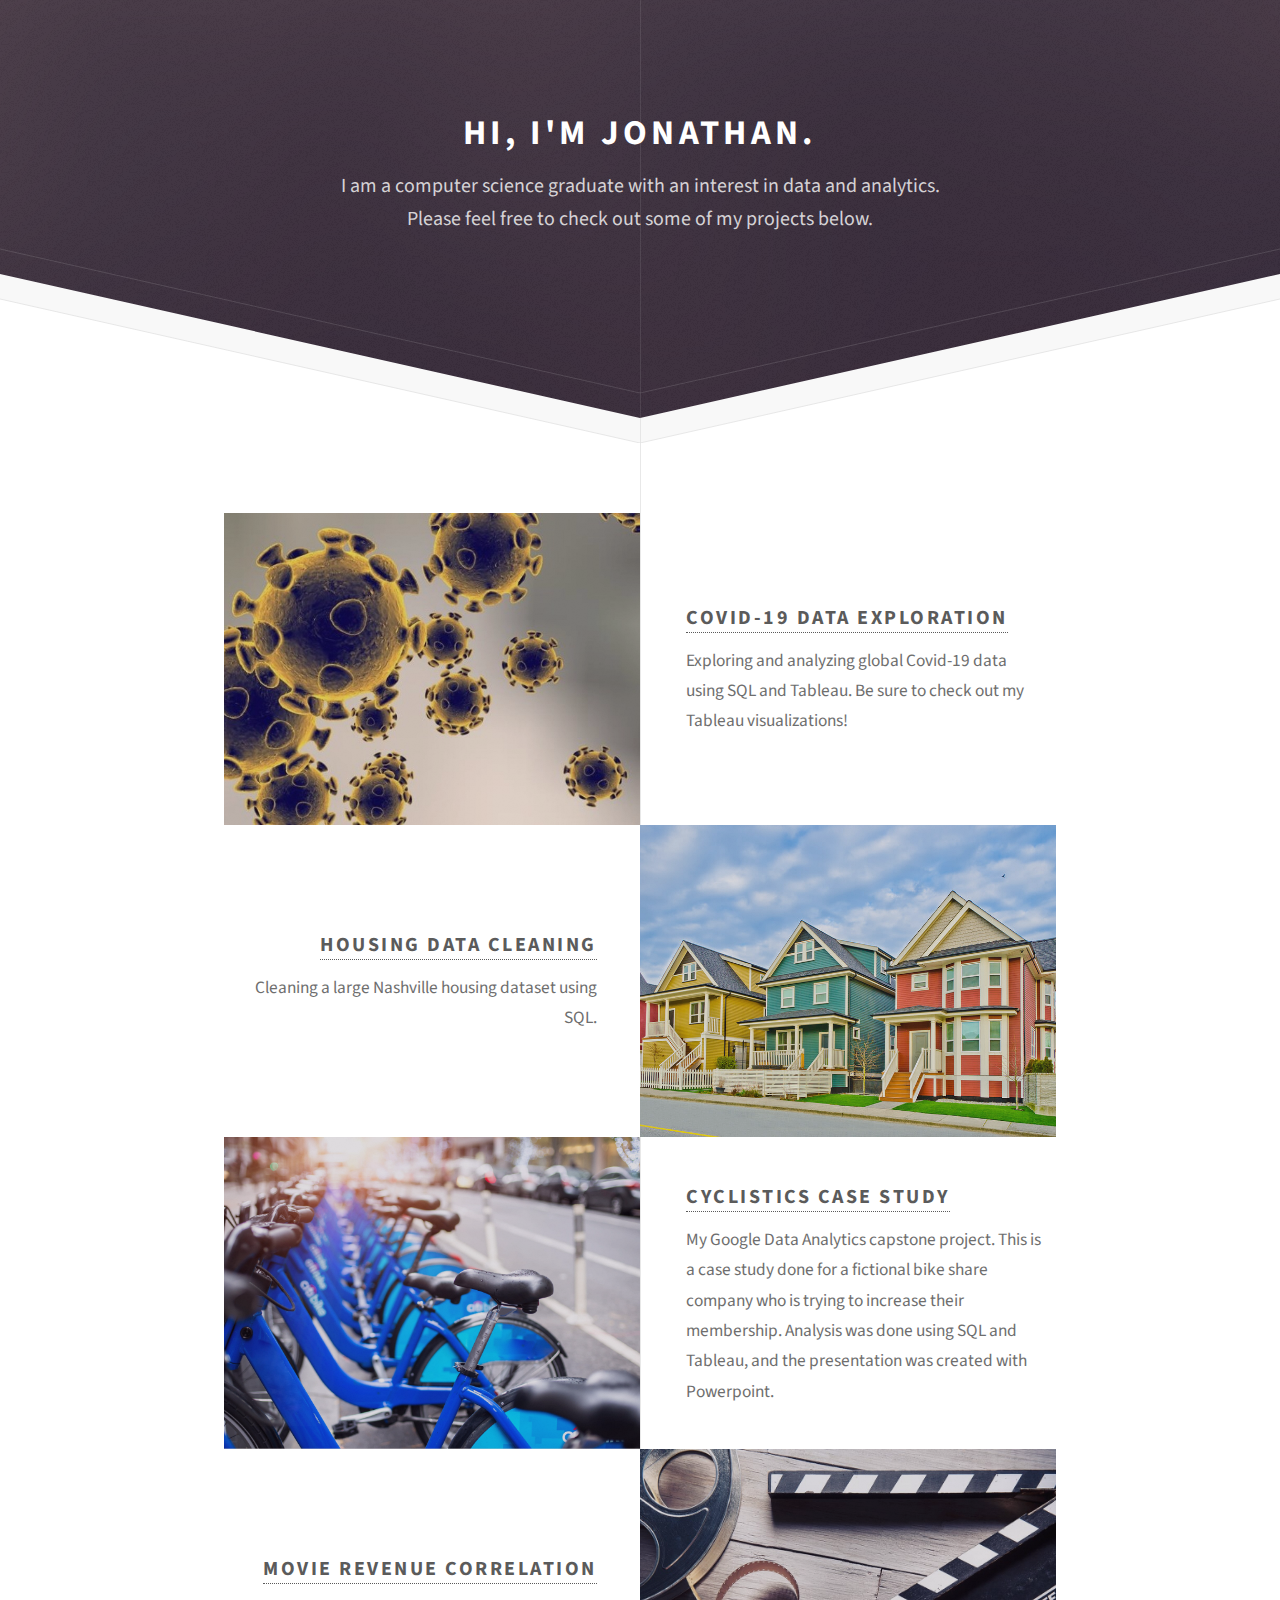
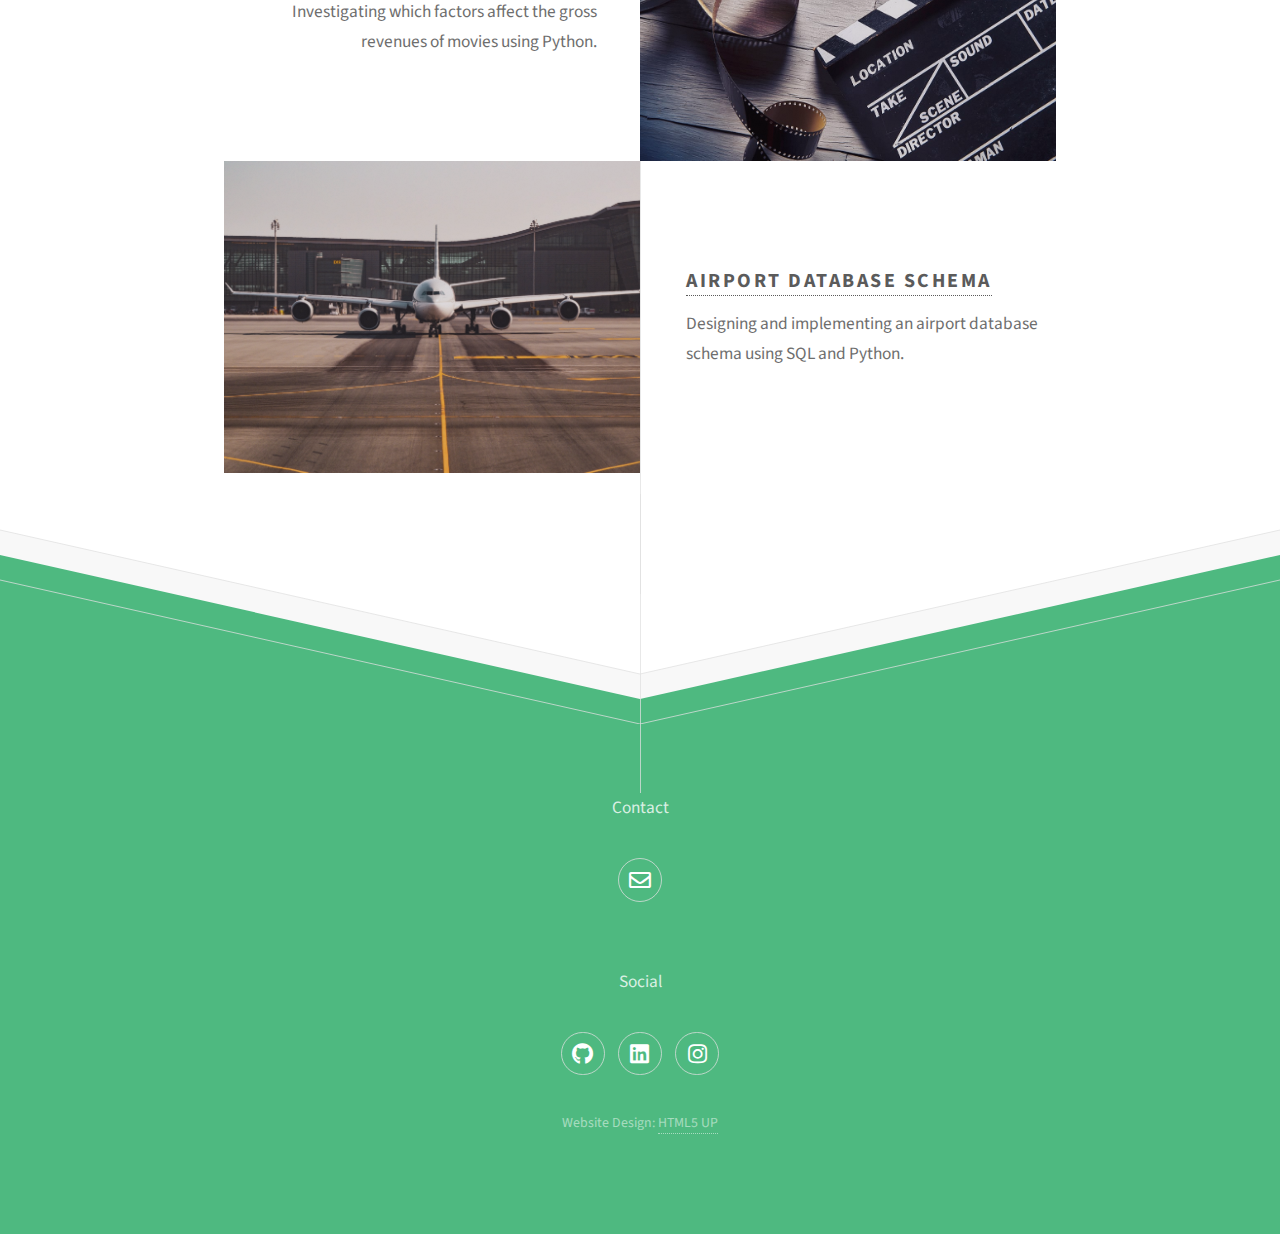
==== index.html @ ed736071 "Add files via upload" ====
<!DOCTYPE HTML>
<!--
	Directive by HTML5 UP
	html5up.net | @ajlkn
	Free for personal and commercial use under the CCA 3.0 license (html5up.net/license)
-->
<html>
	<head>
		<title>Jonathan Kalmar</title>
		<meta charset="utf-8" />
		<meta name="viewport" content="width=device-width, initial-scale=1, user-scalable=no" />
		<link rel="stylesheet" href="assets/css/main.css" />
	</head>
	<body class="is-preload">

		<!-- Header -->
			<div id="header">
				<h1>Hi, I'm Jonathan.</h1>
				<p>I am a computer science graduate with an interest in data and analytics.
				<br>Please feel free to check out some of my projects below.</p>

			</div>

		<!-- Main -->
			<div id="main">
				<!--
					<header class="major container medium">
					<h2>Feel free to check out 
						some of my projects.</h2>
					<p>Tellus erat mauris ipsum fermentum<br />
					etiam vivamus nunc nibh morbi.</p>
				-->
				</header>

				<div class="box alt container">
					<section class="feature left">
						<a href="https://github.com/EJKalmar/Data-Analysis/tree/main/OWID%20Covid%20Data%20Exploration" class="image fit" target="_blank"><img src="images/covid1.jpg" alt="covid-19"/></a>
						<div class="content">
							<h3><a href="https://github.com/EJKalmar/Data-Analysis/tree/main/OWID%20Covid%20Data%20Exploration" target="_blank">Covid-19 data exploration</a></h3>
							<p>Exploring and analyzing global Covid-19 data using SQL and Tableau. Be sure to check out my Tableau visualizations!</p>
						</div>
					</section>
					<section class="feature right">
						<a href="https://github.com/EJKalmar/Data-Analysis/blob/main/Nashville%20Housing%20Data%20Cleaning/DataCleaningQueries.sql" class="image fit" target="_blank"><img src="images/housing.jpg" alt="" /></a>
						<div class="content">
							<h3><a href="https://github.com/EJKalmar/Data-Analysis/blob/main/Nashville%20Housing%20Data%20Cleaning/DataCleaningQueries.sql" target="_blank">Housing Data Cleaning</a></h3>
							<p>Cleaning a large Nashville housing dataset using SQL.</p>
						</div>
					</section>
					<section class="feature left">
						<a href="https://github.com/EJKalmar/Data-Analysis/blob/main/Cyclistics%20Case%20Study/Presentation.pdf" class="image fit" target="_blank"><img src="images/bikeshare.jpg" alt="" /></a>
						<div class="content">
							<h3><a href="https://github.com/EJKalmar/Data-Analysis/blob/main/Cyclistics%20Case%20Study/Presentation.pdf" target="_blank">Cyclistics Case Study</a></h3>
							<p>My Google Data Analytics capstone project. This is a case study done for a fictional bike share company who is trying to increase their membership. Analysis was done using SQL and Tableau, and the presentation was created with Powerpoint.</p>
						</div>
					</section>
					<section class="feature right">
						<a href="https://github.com/EJKalmar/Data-Analysis/blob/main/Movie%20Revenue%20Correlation/MovieCorrelation.ipynb" class="image fit" target="_blank"><img src="images/movieindustry.jpg" alt="" /></a>
						<div class="content">
							<h3><a href="https://github.com/EJKalmar/Data-Analysis/blob/main/Movie%20Revenue%20Correlation/MovieCorrelation.ipynb" target="_blank">Movie Revenue Correlation</a></h3>
							<p>Investigating which factors affect the gross revenues of movies using Python.</p>
						</div>
					</section>
					<section class="feature left">
						<a href="https://github.com/EJKalmar/Data-Analysis/blob/main/Airport%20Database%20Schema/create_schema.sql" class="image fit" target="_blank"><img src="images/airport.jpg" alt="" /></a>
						<div class="content">
							<h3><a href="https://github.com/EJKalmar/Data-Analysis/blob/main/Airport%20Database%20Schema/create_schema.sql" target="_blank">Airport Database Schema</a></h3>
							<p>Designing and implementing an airport database schema using SQL and Python.</p>
						</div>
					</section>
				</div>

				<!--
				<div class="box container">
					<header>
						<h2>A lot of generic stuff</h2>
					</header>
					<section>
						<header>
							<h3>Paragraph</h3>
							<p>This is the subtitle for this particular heading</p>
						</header>
						<p>Phasellus nisl nisl, varius id <sup>porttitor sed pellentesque</sup> ac orci. Pellentesque
						habitant <strong>strong</strong> tristique <b>bold</b> et netus <i>italic</i> malesuada <em>emphasized</em> ac turpis egestas. Morbi
						leo suscipit ut. Praesent <sub>id turpis vitae</sub> turpis pretium ultricies. Vestibulum sit
						amet risus elit.</p>
					</section>
					<section>
						<header>
							<h3>Blockquote</h3>
						</header>
						<blockquote>Fringilla nisl. Donec accumsan interdum nisi, quis tincidunt felis sagittis eget.
						tempus euismod. Vestibulum ante ipsum primis in faucibus.</blockquote>
					</section>
					<section>
						<header>
							<h3>Divider</h3>
						</header>
						<p>Donec consectetur vestibulum dolor et pulvinar. Etiam vel felis enim, at viverra
						ligula. Ut porttitor sagittis lorem, quis eleifend nisi ornare vel. Praesent nec orci
						facilisis leo magna. Cras sit amet urna eros, id egestas urna. Quisque aliquam
						tempus euismod. Vestibulum ante ipsum primis in faucibus orci luctus et ultrices
						posuere cubilia.</p>
						<hr />
						<p>Donec consectetur vestibulum dolor et pulvinar. Etiam vel felis enim, at viverra
						ligula. Ut porttitor sagittis lorem, quis eleifend nisi ornare vel. Praesent nec orci
						facilisis leo magna. Cras sit amet urna eros, id egestas urna. Quisque aliquam
						tempus euismod. Vestibulum ante ipsum primis in faucibus orci luctus et ultrices
						posuere cubilia.</p>
					</section>
					<section>
						<header>
							<h3>Unordered List</h3>
						</header>
						<ul class="default">
							<li>Donec consectetur vestibulum dolor et pulvinar. Etiam vel felis enim, at viverra ligula. Ut porttitor sagittis lorem, quis eleifend nisi ornare vel.</li>
							<li>Donec consectetur vestibulum dolor et pulvinar. Etiam vel felis enim, at viverra ligula. Ut porttitor sagittis lorem, quis eleifend nisi ornare vel.</li>
							<li>Donec consectetur vestibulum dolor et pulvinar. Etiam vel felis enim, at viverra ligula. Ut porttitor sagittis lorem, quis eleifend nisi ornare vel.</li>
							<li>Donec consectetur vestibulum dolor et pulvinar. Etiam vel felis enim, at viverra ligula. Ut porttitor sagittis lorem, quis eleifend nisi ornare vel.</li>
						</ul>
					</section>
					<section>
						<header>
							<h3>Ordered List</h3>
						</header>
						<ol class="default">
							<li>Donec consectetur vestibulum dolor et pulvinar. Etiam vel felis enim, at viverra ligula. Ut porttitor sagittis lorem, quis eleifend nisi ornare vel.</li>
							<li>Donec consectetur vestibulum dolor et pulvinar. Etiam vel felis enim, at viverra ligula. Ut porttitor sagittis lorem, quis eleifend nisi ornare vel.</li>
							<li>Donec consectetur vestibulum dolor et pulvinar. Etiam vel felis enim, at viverra ligula. Ut porttitor sagittis lorem, quis eleifend nisi ornare vel.</li>
							<li>Donec consectetur vestibulum dolor et pulvinar. Etiam vel felis enim, at viverra ligula. Ut porttitor sagittis lorem, quis eleifend nisi ornare vel.</li>
						</ol>
					</section>
					<section>
						<header>
							<h3>Table</h3>
						</header>
						<div class="table-wrapper">
							<table class="default">
								<thead>
									<tr>
										<th>ID</th>
										<th>Name</th>
										<th>Description</th>
										<th>Price</th>
									</tr>
								</thead>
								<tbody>
									<tr>
										<td>45815</td>
										<td>Something</td>
										<td>Ut porttitor sagittis lorem, quis eleifend nisi ornare vel.</td>
										<td>29.99</td>
									</tr>
									<tr>
										<td>24524</td>
										<td>Nothing</td>
										<td>Ut porttitor sagittis lorem, quis eleifend nisi ornare vel.</td>
										<td>19.99</td>
									</tr>
									<tr>
										<td>45815</td>
										<td>Something</td>
										<td>Ut porttitor sagittis lorem, quis eleifend nisi ornare vel.</td>
										<td>29.99</td>
									</tr>
									<tr>
										<td>24524</td>
										<td>Nothing</td>
										<td>Ut porttitor sagittis lorem, quis eleifend nisi ornare vel.</td>
										<td>19.99</td>
									</tr>
								</tbody>
								<tfoot>
									<tr>
										<td colspan="3"></td>
										<td>100.00</td>
									</tr>
								</tfoot>
							</table>
						</div>
					</section>
					<section>
						<header>
							<h3>Form</h3>
						</header>
						<form method="post" action="#">
							<div class="row">
								<div class="col-6 col-12-mobilep">
									<label for="name">Name</label>
									<input class="text" type="text" name="name" id="name" value="" placeholder="John Doe" />
								</div>
								<div class="col-6 col-12-mobilep">
									<label for="email">Email</label>
									<input class="text" type="text" name="email" id="email" value="" placeholder="johndoe@domain.tld" />
								</div>
								<div class="col-12">
									<label for="subject">Subject</label>
									<input class="text" type="text" name="subject" id="subject" value="" placeholder="Enter your subject" />
								</div>
								<div class="col-12">
									<label for="subject">Message</label>
									<textarea name="message" id="message" placeholder="Enter your message" rows="6"></textarea>
								</div>
								<div class="col-12">
									<ul class="actions special">
										<li><input type="submit" value="Send" /></li>
										<li><input type="reset" value="Reset" class="alt" /></li>
									</ul>
								</div>
							</div>
						</form>
					</section>
				</div>
				-->
			</div>
		
		<!-- Footer -->
			<div id="footer">
				<!--
				<div class="container medium">

					<header class="major last">
						<h2>Questions or comments?</h2>
					</header>

					<p>Vitae natoque dictum etiam semper magnis enim feugiat amet curabitur tempor
					orci penatibus. Tellus erat mauris ipsum fermentum etiam vivamus.</p>

					<form method="post" action="#">
						<div class="row">
							<div class="col-6 col-12-mobilep">
								<input type="text" name="name" placeholder="Name" />
							</div>
							<div class="col-6 col-12-mobilep">
								<input type="email" name="email" placeholder="Email" />
							</div>
							<div class="col-12">
								<textarea name="message" placeholder="Message" rows="6"></textarea>
							</div>
							<div class="col-12">
								<ul class="actions special">
									<li><input type="submit" value="Send Message" /></li>
								</ul>
							</div>
						</div>
					</form>
					-->
					<p>Contact</p>
					<ul class="icons">
						<li><a href="mailto:jkalmar12@gmail.com?" class="icon fa fa-envelope" target="_blank"><span class="label">Github</span></a></li>

					</ul>
					<p><br />Social</p>
					<ul class="icons">
						<li><a href="https://github.com/EJKalmar" class="icon brands fa-github" target="_blank"><span class="label">Github</span></a></li>
						<li><a href="https://www.linkedin.com/in/jkalmar/" class="icon brands fa-linkedin" target="_blank"><span class="label">Linkedin</span></a></li>
						<li><a href="https://www.instagram.com/jkalmar12/" class="icon brands fa-instagram" target="_blank"><span class="label">Instagram</span></a></li>

					</ul>

					<ul class="copyright">
						<li>Website Design: <a href="http://html5up.net">HTML5 UP</a></li>
					</ul>

				</div>
			</div>


		<!-- Scripts -->
			<script src="assets/js/jquery.min.js"></script>
			<script src="assets/js/browser.min.js"></script>
			<script src="assets/js/breakpoints.min.js"></script>
			<script src="assets/js/util.js"></script>
			<script src="assets/js/main.js"></script>

	</body>
</html>
---- assets/css/main.css ----
@import url("fontawesome-all.min.css");
@import url("https://fonts.googleapis.com/css?family=Source+Sans+Pro:300,300italic,400,400italic,600,600italic,700,700italic");

/*
	Directive by HTML5 UP
	html5up.net | @ajlkn
	Free for personal and commercial use under the CCA 3.0 license (html5up.net/license)
*/

html, body, div, span, applet, object,
iframe, h1, h2, h3, h4, h5, h6, p, blockquote,
pre, a, abbr, acronym, address, big, cite,
code, del, dfn, em, img, ins, kbd, q, s, samp,
small, strike, strong, sub, sup, tt, var, b,
u, i, center, dl, dt, dd, ol, ul, li, fieldset,
form, label, legend, table, caption, tbody,
tfoot, thead, tr, th, td, article, aside,
canvas, details, embed, figure, figcaption,
footer, header, hgroup, menu, nav, output, ruby,
section, summary, time, mark, audio, video {
	margin: 0;
	padding: 0;
	border: 0;
	font-size: 100%;
	font: inherit;
	vertical-align: baseline;}

article, aside, details, figcaption, figure,
footer, header, hgroup, menu, nav, section {
	display: block;}

body {
	line-height: 1;
}

ol, ul {
	list-style: none;
}

blockquote, q {
	quotes: none;
}

	blockquote:before, blockquote:after, q:before, q:after {
		content: '';
		content: none;
	}

table {
	border-collapse: collapse;
	border-spacing: 0;
}

body {
	-webkit-text-size-adjust: none;
}

mark {
	background-color: transparent;
	color: inherit;
}

input::-moz-focus-inner {
	border: 0;
	padding: 0;
}

input, select, textarea {
	-moz-appearance: none;
	-webkit-appearance: none;
	-ms-appearance: none;
	appearance: none;
}

/* Basic */

	html {
		box-sizing: border-box;
	}

	*, *:before, *:after {
		box-sizing: inherit;
	}

	html, body {
		height: 100%;
	}

	body {
		background: #ffffff;
	}

		body.is-preload *, body.is-preload *:before, body.is-preload *:after {
			-moz-animation: none !important;
			-webkit-animation: none !important;
			-ms-animation: none !important;
			animation: none !important;
			-moz-transition: none !important;
			-webkit-transition: none !important;
			-ms-transition: none !important;
			transition: none !important;
		}

	body, input, select, textarea {
		color: #6e6e6e;
		font-family: 'Source Sans Pro', sans-serif;
		font-size: 16pt;
		font-weight: 400;
		line-height: 1.75em;
	}

	a {
		-moz-transition: color 0.2s ease-in-out, border-bottom-color 0.2s ease-in-out;
		-webkit-transition: color 0.2s ease-in-out, border-bottom-color 0.2s ease-in-out;
		-ms-transition: color 0.2s ease-in-out, border-bottom-color 0.2s ease-in-out;
		transition: color 0.2s ease-in-out, border-bottom-color 0.2s ease-in-out;
		border-bottom: dotted 1px;
		color: #4eb980;
		text-decoration: none;
	}

		a:hover {
			border-bottom-color: transparent;
		}

	strong, b {
		font-weight: 600;
		color: #5b5b5b;
	}

	em, i {
		font-style: italic;
	}

	p, ul, ol, dl, table, blockquote, form {
		margin: 0 0 2em 0;
	}

	h1, h2, h3, h4, h5, h6 {
		color: #5b5b5b;
		font-weight: 700;
		letter-spacing: 0.125em;
		line-height: 1.75em;
		margin-bottom: 1em;
		text-transform: uppercase;
		text-align: center;
	}

		h1 a, h2 a, h3 a, h4 a, h5 a, h6 a {
			color: inherit;
			text-decoration: none;
		}

	h2 {
		font-size: 1.75em;
	}

	h3 {
		font-size: 1.5em;
	}

	sub {
		font-size: 0.8em;
		position: relative;
		top: 0.5em;
	}

	sup {
		font-size: 0.8em;
		position: relative;
		top: -0.5em;
	}

	hr {
		border: 0;
		border-top: solid 1px rgba(224, 224, 224, 0.75);
		margin-bottom: 1.5em;
	}

	blockquote {
		border-left: solid 0.5em rgba(224, 224, 224, 0.75);
		font-style: italic;
		padding: 1em 0 1em 2em;
	}

/* Container */

	.container {
		margin: 0 auto;
		max-width: 100%;
		width: 51em;
	}

		.container.medium {
			width: 38.25em;
		}

		@media screen and (max-width: 1280px) {

			.container {
				width: 48em;
			}

				.container.medium {
					width: 36em;
				}

		}

		@media screen and (max-width: 980px) {

			.container {
				width: 95%;
			}

				.container.medium {
					width: 71.25%;
				}

		}

		@media screen and (max-width: 840px) {

			.container {
				width: 95% !important;
			}

		}

		@media screen and (max-width: 736px) {

			.container {
				width: 90% !important;
			}

		}

		@media screen and (max-width: 480px) {

			.container {
				width: 100% !important;
			}

		}

/* Row */

	.row {
		display: flex;
		flex-wrap: wrap;
		box-sizing: border-box;
		align-items: stretch;
	}

		.row > * {
			box-sizing: border-box;
		}

		.row.gtr-uniform > * > :last-child {
			margin-bottom: 0;
		}

		.row.aln-left {
			justify-content: flex-start;
		}

		.row.aln-center {
			justify-content: center;
		}

		.row.aln-right {
			justify-content: flex-end;
		}

		.row.aln-top {
			align-items: flex-start;
		}

		.row.aln-middle {
			align-items: center;
		}

		.row.aln-bottom {
			align-items: flex-end;
		}

		.row > .imp {
			order: -1;
		}

		.row > .col-1 {
			width: 8.33333%;
		}

		.row > .off-1 {
			margin-left: 8.33333%;
		}

		.row > .col-2 {
			width: 16.66667%;
		}

		.row > .off-2 {
			margin-left: 16.66667%;
		}

		.row > .col-3 {
			width: 25%;
		}

		.row > .off-3 {
			margin-left: 25%;
		}

		.row > .col-4 {
			width: 33.33333%;
		}

		.row > .off-4 {
			margin-left: 33.33333%;
		}

		.row > .col-5 {
			width: 41.66667%;
		}

		.row > .off-5 {
			margin-left: 41.66667%;
		}

		.row > .col-6 {
			width: 50%;
		}

		.row > .off-6 {
			margin-left: 50%;
		}

		.row > .col-7 {
			width: 58.33333%;
		}

		.row > .off-7 {
			margin-left: 58.33333%;
		}

		.row > .col-8 {
			width: 66.66667%;
		}

		.row > .off-8 {
			margin-left: 66.66667%;
		}

		.row > .col-9 {
			width: 75%;
		}

		.row > .off-9 {
			margin-left: 75%;
		}

		.row > .col-10 {
			width: 83.33333%;
		}

		.row > .off-10 {
			margin-left: 83.33333%;
		}

		.row > .col-11 {
			width: 91.66667%;
		}

		.row > .off-11 {
			margin-left: 91.66667%;
		}

		.row > .col-12 {
			width: 100%;
		}

		.row > .off-12 {
			margin-left: 100%;
		}

		.row.gtr-0 {
			margin-top: 0px;
			margin-left: 0px;
		}

			.row.gtr-0 > * {
				padding: 0px 0 0 0px;
			}

			.row.gtr-0.gtr-uniform {
				margin-top: 0px;
			}

				.row.gtr-0.gtr-uniform > * {
					padding-top: 0px;
				}

		.row.gtr-25 {
			margin-top: -7.5px;
			margin-left: -7.5px;
		}

			.row.gtr-25 > * {
				padding: 7.5px 0 0 7.5px;
			}

			.row.gtr-25.gtr-uniform {
				margin-top: -7.5px;
			}

				.row.gtr-25.gtr-uniform > * {
					padding-top: 7.5px;
				}

		.row.gtr-50 {
			margin-top: -15px;
			margin-left: -15px;
		}

			.row.gtr-50 > * {
				padding: 15px 0 0 15px;
			}

			.row.gtr-50.gtr-uniform {
				margin-top: -15px;
			}

				.row.gtr-50.gtr-uniform > * {
					padding-top: 15px;
				}

		.row {
			margin-top: -30px;
			margin-left: -30px;
		}

			.row > * {
				padding: 30px 0 0 30px;
			}

			.row.gtr-uniform {
				margin-top: -30px;
			}

				.row.gtr-uniform > * {
					padding-top: 30px;
				}

		.row.gtr-150 {
			margin-top: -45px;
			margin-left: -45px;
		}

			.row.gtr-150 > * {
				padding: 45px 0 0 45px;
			}

			.row.gtr-150.gtr-uniform {
				margin-top: -45px;
			}

				.row.gtr-150.gtr-uniform > * {
					padding-top: 45px;
				}

		.row.gtr-200 {
			margin-top: -60px;
			margin-left: -60px;
		}

			.row.gtr-200 > * {
				padding: 60px 0 0 60px;
			}

			.row.gtr-200.gtr-uniform {
				margin-top: -60px;
			}

				.row.gtr-200.gtr-uniform > * {
					padding-top: 60px;
				}

		@media screen and (max-width: 1680px) {

			.row {
				display: flex;
				flex-wrap: wrap;
				box-sizing: border-box;
				align-items: stretch;
			}

				.row > * {
					box-sizing: border-box;
				}

				.row.gtr-uniform > * > :last-child {
					margin-bottom: 0;
				}

				.row.aln-left {
					justify-content: flex-start;
				}

				.row.aln-center {
					justify-content: center;
				}

				.row.aln-right {
					justify-content: flex-end;
				}

				.row.aln-top {
					align-items: flex-start;
				}

				.row.aln-middle {
					align-items: center;
				}

				.row.aln-bottom {
					align-items: flex-end;
				}

				.row > .imp-wide {
					order: -1;
				}

				.row > .col-1-wide {
					width: 8.33333%;
				}

				.row > .off-1-wide {
					margin-left: 8.33333%;
				}

				.row > .col-2-wide {
					width: 16.66667%;
				}

				.row > .off-2-wide {
					margin-left: 16.66667%;
				}

				.row > .col-3-wide {
					width: 25%;
				}

				.row > .off-3-wide {
					margin-left: 25%;
				}

				.row > .col-4-wide {
					width: 33.33333%;
				}

				.row > .off-4-wide {
					margin-left: 33.33333%;
				}

				.row > .col-5-wide {
					width: 41.66667%;
				}

				.row > .off-5-wide {
					margin-left: 41.66667%;
				}

				.row > .col-6-wide {
					width: 50%;
				}

				.row > .off-6-wide {
					margin-left: 50%;
				}

				.row > .col-7-wide {
					width: 58.33333%;
				}

				.row > .off-7-wide {
					margin-left: 58.33333%;
				}

				.row > .col-8-wide {
					width: 66.66667%;
				}

				.row > .off-8-wide {
					margin-left: 66.66667%;
				}

				.row > .col-9-wide {
					width: 75%;
				}

				.row > .off-9-wide {
					margin-left: 75%;
				}

				.row > .col-10-wide {
					width: 83.33333%;
				}

				.row > .off-10-wide {
					margin-left: 83.33333%;
				}

				.row > .col-11-wide {
					width: 91.66667%;
				}

				.row > .off-11-wide {
					margin-left: 91.66667%;
				}

				.row > .col-12-wide {
					width: 100%;
				}

				.row > .off-12-wide {
					margin-left: 100%;
				}

				.row.gtr-0 {
					margin-top: 0px;
					margin-left: 0px;
				}

					.row.gtr-0 > * {
						padding: 0px 0 0 0px;
					}

					.row.gtr-0.gtr-uniform {
						margin-top: 0px;
					}

						.row.gtr-0.gtr-uniform > * {
							padding-top: 0px;
						}

				.row.gtr-25 {
					margin-top: -7.5px;
					margin-left: -7.5px;
				}

					.row.gtr-25 > * {
						padding: 7.5px 0 0 7.5px;
					}

					.row.gtr-25.gtr-uniform {
						margin-top: -7.5px;
					}

						.row.gtr-25.gtr-uniform > * {
							padding-top: 7.5px;
						}

				.row.gtr-50 {
					margin-top: -15px;
					margin-left: -15px;
				}

					.row.gtr-50 > * {
						padding: 15px 0 0 15px;
					}

					.row.gtr-50.gtr-uniform {
						margin-top: -15px;
					}

						.row.gtr-50.gtr-uniform > * {
							padding-top: 15px;
						}

				.row {
					margin-top: -30px;
					margin-left: -30px;
				}

					.row > * {
						padding: 30px 0 0 30px;
					}

					.row.gtr-uniform {
						margin-top: -30px;
					}

						.row.gtr-uniform > * {
							padding-top: 30px;
						}

				.row.gtr-150 {
					margin-top: -45px;
					margin-left: -45px;
				}

					.row.gtr-150 > * {
						padding: 45px 0 0 45px;
					}

					.row.gtr-150.gtr-uniform {
						margin-top: -45px;
					}

						.row.gtr-150.gtr-uniform > * {
							padding-top: 45px;
						}

				.row.gtr-200 {
					margin-top: -60px;
					margin-left: -60px;
				}

					.row.gtr-200 > * {
						padding: 60px 0 0 60px;
					}

					.row.gtr-200.gtr-uniform {
						margin-top: -60px;
					}

						.row.gtr-200.gtr-uniform > * {
							padding-top: 60px;
						}

		}

		@media screen and (max-width: 1280px) {

			.row {
				display: flex;
				flex-wrap: wrap;
				box-sizing: border-box;
				align-items: stretch;
			}

				.row > * {
					box-sizing: border-box;
				}

				.row.gtr-uniform > * > :last-child {
					margin-bottom: 0;
				}

				.row.aln-left {
					justify-content: flex-start;
				}

				.row.aln-center {
					justify-content: center;
				}

				.row.aln-right {
					justify-content: flex-end;
				}

				.row.aln-top {
					align-items: flex-start;
				}

				.row.aln-middle {
					align-items: center;
				}

				.row.aln-bottom {
					align-items: flex-end;
				}

				.row > .imp-normal {
					order: -1;
				}

				.row > .col-1-normal {
					width: 8.33333%;
				}

				.row > .off-1-normal {
					margin-left: 8.33333%;
				}

				.row > .col-2-normal {
					width: 16.66667%;
				}

				.row > .off-2-normal {
					margin-left: 16.66667%;
				}

				.row > .col-3-normal {
					width: 25%;
				}

				.row > .off-3-normal {
					margin-left: 25%;
				}

				.row > .col-4-normal {
					width: 33.33333%;
				}

				.row > .off-4-normal {
					margin-left: 33.33333%;
				}

				.row > .col-5-normal {
					width: 41.66667%;
				}

				.row > .off-5-normal {
					margin-left: 41.66667%;
				}

				.row > .col-6-normal {
					width: 50%;
				}

				.row > .off-6-normal {
					margin-left: 50%;
				}

				.row > .col-7-normal {
					width: 58.33333%;
				}

				.row > .off-7-normal {
					margin-left: 58.33333%;
				}

				.row > .col-8-normal {
					width: 66.66667%;
				}

				.row > .off-8-normal {
					margin-left: 66.66667%;
				}

				.row > .col-9-normal {
					width: 75%;
				}

				.row > .off-9-normal {
					margin-left: 75%;
				}

				.row > .col-10-normal {
					width: 83.33333%;
				}

				.row > .off-10-normal {
					margin-left: 83.33333%;
				}

				.row > .col-11-normal {
					width: 91.66667%;
				}

				.row > .off-11-normal {
					margin-left: 91.66667%;
				}

				.row > .col-12-normal {
					width: 100%;
				}

				.row > .off-12-normal {
					margin-left: 100%;
				}

				.row.gtr-0 {
					margin-top: 0px;
					margin-left: 0px;
				}

					.row.gtr-0 > * {
						padding: 0px 0 0 0px;
					}

					.row.gtr-0.gtr-uniform {
						margin-top: 0px;
					}

						.row.gtr-0.gtr-uniform > * {
							padding-top: 0px;
						}

				.row.gtr-25 {
					margin-top: -7.5px;
					margin-left: -7.5px;
				}

					.row.gtr-25 > * {
						padding: 7.5px 0 0 7.5px;
					}

					.row.gtr-25.gtr-uniform {
						margin-top: -7.5px;
					}

						.row.gtr-25.gtr-uniform > * {
							padding-top: 7.5px;
						}

				.row.gtr-50 {
					margin-top: -15px;
					margin-left: -15px;
				}

					.row.gtr-50 > * {
						padding: 15px 0 0 15px;
					}

					.row.gtr-50.gtr-uniform {
						margin-top: -15px;
					}

						.row.gtr-50.gtr-uniform > * {
							padding-top: 15px;
						}

				.row {
					margin-top: -30px;
					margin-left: -30px;
				}

					.row > * {
						padding: 30px 0 0 30px;
					}

					.row.gtr-uniform {
						margin-top: -30px;
					}

						.row.gtr-uniform > * {
							padding-top: 30px;
						}

				.row.gtr-150 {
					margin-top: -45px;
					margin-left: -45px;
				}

					.row.gtr-150 > * {
						padding: 45px 0 0 45px;
					}

					.row.gtr-150.gtr-uniform {
						margin-top: -45px;
					}

						.row.gtr-150.gtr-uniform > * {
							padding-top: 45px;
						}

				.row.gtr-200 {
					margin-top: -60px;
					margin-left: -60px;
				}

					.row.gtr-200 > * {
						padding: 60px 0 0 60px;
					}

					.row.gtr-200.gtr-uniform {
						margin-top: -60px;
					}

						.row.gtr-200.gtr-uniform > * {
							padding-top: 60px;
						}

		}

		@media screen and (max-width: 980px) {

			.row {
				display: flex;
				flex-wrap: wrap;
				box-sizing: border-box;
				align-items: stretch;
			}

				.row > * {
					box-sizing: border-box;
				}

				.row.gtr-uniform > * > :last-child {
					margin-bottom: 0;
				}

				.row.aln-left {
					justify-content: flex-start;
				}

				.row.aln-center {
					justify-content: center;
				}

				.row.aln-right {
					justify-content: flex-end;
				}

				.row.aln-top {
					align-items: flex-start;
				}

				.row.aln-middle {
					align-items: center;
				}

				.row.aln-bottom {
					align-items: flex-end;
				}

				.row > .imp-narrow {
					order: -1;
				}

				.row > .col-1-narrow {
					width: 8.33333%;
				}

				.row > .off-1-narrow {
					margin-left: 8.33333%;
				}

				.row > .col-2-narrow {
					width: 16.66667%;
				}

				.row > .off-2-narrow {
					margin-left: 16.66667%;
				}

				.row > .col-3-narrow {
					width: 25%;
				}

				.row > .off-3-narrow {
					margin-left: 25%;
				}

				.row > .col-4-narrow {
					width: 33.33333%;
				}

				.row > .off-4-narrow {
					margin-left: 33.33333%;
				}

				.row > .col-5-narrow {
					width: 41.66667%;
				}

				.row > .off-5-narrow {
					margin-left: 41.66667%;
				}

				.row > .col-6-narrow {
					width: 50%;
				}

				.row > .off-6-narrow {
					margin-left: 50%;
				}

				.row > .col-7-narrow {
					width: 58.33333%;
				}

				.row > .off-7-narrow {
					margin-left: 58.33333%;
				}

				.row > .col-8-narrow {
					width: 66.66667%;
				}

				.row > .off-8-narrow {
					margin-left: 66.66667%;
				}

				.row > .col-9-narrow {
					width: 75%;
				}

				.row > .off-9-narrow {
					margin-left: 75%;
				}

				.row > .col-10-narrow {
					width: 83.33333%;
				}

				.row > .off-10-narrow {
					margin-left: 83.33333%;
				}

				.row > .col-11-narrow {
					width: 91.66667%;
				}

				.row > .off-11-narrow {
					margin-left: 91.66667%;
				}

				.row > .col-12-narrow {
					width: 100%;
				}

				.row > .off-12-narrow {
					margin-left: 100%;
				}

				.row.gtr-0 {
					margin-top: 0px;
					margin-left: 0px;
				}

					.row.gtr-0 > * {
						padding: 0px 0 0 0px;
					}

					.row.gtr-0.gtr-uniform {
						margin-top: 0px;
					}

						.row.gtr-0.gtr-uniform > * {
							padding-top: 0px;
						}

				.row.gtr-25 {
					margin-top: -7.5px;
					margin-left: -7.5px;
				}

					.row.gtr-25 > * {
						padding: 7.5px 0 0 7.5px;
					}

					.row.gtr-25.gtr-uniform {
						margin-top: -7.5px;
					}

						.row.gtr-25.gtr-uniform > * {
							padding-top: 7.5px;
						}

				.row.gtr-50 {
					margin-top: -15px;
					margin-left: -15px;
				}

					.row.gtr-50 > * {
						padding: 15px 0 0 15px;
					}

					.row.gtr-50.gtr-uniform {
						margin-top: -15px;
					}

						.row.gtr-50.gtr-uniform > * {
							padding-top: 15px;
						}

				.row {
					margin-top: -30px;
					margin-left: -30px;
				}

					.row > * {
						padding: 30px 0 0 30px;
					}

					.row.gtr-uniform {
						margin-top: -30px;
					}

						.row.gtr-uniform > * {
							padding-top: 30px;
						}

				.row.gtr-150 {
					margin-top: -45px;
					margin-left: -45px;
				}

					.row.gtr-150 > * {
						padding: 45px 0 0 45px;
					}

					.row.gtr-150.gtr-uniform {
						margin-top: -45px;
					}

						.row.gtr-150.gtr-uniform > * {
							padding-top: 45px;
						}

				.row.gtr-200 {
					margin-top: -60px;
					margin-left: -60px;
				}

					.row.gtr-200 > * {
						padding: 60px 0 0 60px;
					}

					.row.gtr-200.gtr-uniform {
						margin-top: -60px;
					}

						.row.gtr-200.gtr-uniform > * {
							padding-top: 60px;
						}

		}

		@media screen and (max-width: 840px) {

			.row {
				display: flex;
				flex-wrap: wrap;
				box-sizing: border-box;
				align-items: stretch;
			}

				.row > * {
					box-sizing: border-box;
				}

				.row.gtr-uniform > * > :last-child {
					margin-bottom: 0;
				}

				.row.aln-left {
					justify-content: flex-start;
				}

				.row.aln-center {
					justify-content: center;
				}

				.row.aln-right {
					justify-content: flex-end;
				}

				.row.aln-top {
					align-items: flex-start;
				}

				.row.aln-middle {
					align-items: center;
				}

				.row.aln-bottom {
					align-items: flex-end;
				}

				.row > .imp-narrower {
					order: -1;
				}

				.row > .col-1-narrower {
					width: 8.33333%;
				}

				.row > .off-1-narrower {
					margin-left: 8.33333%;
				}

				.row > .col-2-narrower {
					width: 16.66667%;
				}

				.row > .off-2-narrower {
					margin-left: 16.66667%;
				}

				.row > .col-3-narrower {
					width: 25%;
				}

				.row > .off-3-narrower {
					margin-left: 25%;
				}

				.row > .col-4-narrower {
					width: 33.33333%;
				}

				.row > .off-4-narrower {
					margin-left: 33.33333%;
				}

				.row > .col-5-narrower {
					width: 41.66667%;
				}

				.row > .off-5-narrower {
					margin-left: 41.66667%;
				}

				.row > .col-6-narrower {
					width: 50%;
				}

				.row > .off-6-narrower {
					margin-left: 50%;
				}

				.row > .col-7-narrower {
					width: 58.33333%;
				}

				.row > .off-7-narrower {
					margin-left: 58.33333%;
				}

				.row > .col-8-narrower {
					width: 66.66667%;
				}

				.row > .off-8-narrower {
					margin-left: 66.66667%;
				}

				.row > .col-9-narrower {
					width: 75%;
				}

				.row > .off-9-narrower {
					margin-left: 75%;
				}

				.row > .col-10-narrower {
					width: 83.33333%;
				}

				.row > .off-10-narrower {
					margin-left: 83.33333%;
				}

				.row > .col-11-narrower {
					width: 91.66667%;
				}

				.row > .off-11-narrower {
					margin-left: 91.66667%;
				}

				.row > .col-12-narrower {
					width: 100%;
				}

				.row > .off-12-narrower {
					margin-left: 100%;
				}

				.row.gtr-0 {
					margin-top: 0px;
					margin-left: 0px;
				}

					.row.gtr-0 > * {
						padding: 0px 0 0 0px;
					}

					.row.gtr-0.gtr-uniform {
						margin-top: 0px;
					}

						.row.gtr-0.gtr-uniform > * {
							padding-top: 0px;
						}

				.row.gtr-25 {
					margin-top: -5px;
					margin-left: -5px;
				}

					.row.gtr-25 > * {
						padding: 5px 0 0 5px;
					}

					.row.gtr-25.gtr-uniform {
						margin-top: -5px;
					}

						.row.gtr-25.gtr-uniform > * {
							padding-top: 5px;
						}

				.row.gtr-50 {
					margin-top: -10px;
					margin-left: -10px;
				}

					.row.gtr-50 > * {
						padding: 10px 0 0 10px;
					}

					.row.gtr-50.gtr-uniform {
						margin-top: -10px;
					}

						.row.gtr-50.gtr-uniform > * {
							padding-top: 10px;
						}

				.row {
					margin-top: -20px;
					margin-left: -20px;
				}

					.row > * {
						padding: 20px 0 0 20px;
					}

					.row.gtr-uniform {
						margin-top: -20px;
					}

						.row.gtr-uniform > * {
							padding-top: 20px;
						}

				.row.gtr-150 {
					margin-top: -30px;
					margin-left: -30px;
				}

					.row.gtr-150 > * {
						padding: 30px 0 0 30px;
					}

					.row.gtr-150.gtr-uniform {
						margin-top: -30px;
					}

						.row.gtr-150.gtr-uniform > * {
							padding-top: 30px;
						}

				.row.gtr-200 {
					margin-top: -40px;
					margin-left: -40px;
				}

					.row.gtr-200 > * {
						padding: 40px 0 0 40px;
					}

					.row.gtr-200.gtr-uniform {
						margin-top: -40px;
					}

						.row.gtr-200.gtr-uniform > * {
							padding-top: 40px;
						}

		}

		@media screen and (max-width: 736px) {

			.row {
				display: flex;
				flex-wrap: wrap;
				box-sizing: border-box;
				align-items: stretch;
			}

				.row > * {
					box-sizing: border-box;
				}

				.row.gtr-uniform > * > :last-child {
					margin-bottom: 0;
				}

				.row.aln-left {
					justify-content: flex-start;
				}

				.row.aln-center {
					justify-content: center;
				}

				.row.aln-right {
					justify-content: flex-end;
				}

				.row.aln-top {
					align-items: flex-start;
				}

				.row.aln-middle {
					align-items: center;
				}

				.row.aln-bottom {
					align-items: flex-end;
				}

				.row > .imp-mobile {
					order: -1;
				}

				.row > .col-1-mobile {
					width: 8.33333%;
				}

				.row > .off-1-mobile {
					margin-left: 8.33333%;
				}

				.row > .col-2-mobile {
					width: 16.66667%;
				}

				.row > .off-2-mobile {
					margin-left: 16.66667%;
				}

				.row > .col-3-mobile {
					width: 25%;
				}

				.row > .off-3-mobile {
					margin-left: 25%;
				}

				.row > .col-4-mobile {
					width: 33.33333%;
				}

				.row > .off-4-mobile {
					margin-left: 33.33333%;
				}

				.row > .col-5-mobile {
					width: 41.66667%;
				}

				.row > .off-5-mobile {
					margin-left: 41.66667%;
				}

				.row > .col-6-mobile {
					width: 50%;
				}

				.row > .off-6-mobile {
					margin-left: 50%;
				}

				.row > .col-7-mobile {
					width: 58.33333%;
				}

				.row > .off-7-mobile {
					margin-left: 58.33333%;
				}

				.row > .col-8-mobile {
					width: 66.66667%;
				}

				.row > .off-8-mobile {
					margin-left: 66.66667%;
				}

				.row > .col-9-mobile {
					width: 75%;
				}

				.row > .off-9-mobile {
					margin-left: 75%;
				}

				.row > .col-10-mobile {
					width: 83.33333%;
				}

				.row > .off-10-mobile {
					margin-left: 83.33333%;
				}

				.row > .col-11-mobile {
					width: 91.66667%;
				}

				.row > .off-11-mobile {
					margin-left: 91.66667%;
				}

				.row > .col-12-mobile {
					width: 100%;
				}

				.row > .off-12-mobile {
					margin-left: 100%;
				}

				.row.gtr-0 {
					margin-top: 0px;
					margin-left: 0px;
				}

					.row.gtr-0 > * {
						padding: 0px 0 0 0px;
					}

					.row.gtr-0.gtr-uniform {
						margin-top: 0px;
					}

						.row.gtr-0.gtr-uniform > * {
							padding-top: 0px;
						}

				.row.gtr-25 {
					margin-top: -57.5px;
					margin-left: -5px;
				}

					.row.gtr-25 > * {
						padding: 57.5px 0 0 5px;
					}

					.row.gtr-25.gtr-uniform {
						margin-top: -5px;
					}

						.row.gtr-25.gtr-uniform > * {
							padding-top: 5px;
						}

				.row.gtr-50 {
					margin-top: -115px;
					margin-left: -10px;
				}

					.row.gtr-50 > * {
						padding: 115px 0 0 10px;
					}

					.row.gtr-50.gtr-uniform {
						margin-top: -10px;
					}

						.row.gtr-50.gtr-uniform > * {
							padding-top: 10px;
						}

				.row {
					margin-top: -230px;
					margin-left: -20px;
				}

					.row > * {
						padding: 230px 0 0 20px;
					}

					.row.gtr-uniform {
						margin-top: -20px;
					}

						.row.gtr-uniform > * {
							padding-top: 20px;
						}

				.row.gtr-150 {
					margin-top: -345px;
					margin-left: -30px;
				}

					.row.gtr-150 > * {
						padding: 345px 0 0 30px;
					}

					.row.gtr-150.gtr-uniform {
						margin-top: -30px;
					}

						.row.gtr-150.gtr-uniform > * {
							padding-top: 30px;
						}

				.row.gtr-200 {
					margin-top: -460px;
					margin-left: -40px;
				}

					.row.gtr-200 > * {
						padding: 460px 0 0 40px;
					}

					.row.gtr-200.gtr-uniform {
						margin-top: -40px;
					}

						.row.gtr-200.gtr-uniform > * {
							padding-top: 40px;
						}

		}

		@media screen and (max-width: 480px) {

			.row {
				display: flex;
				flex-wrap: wrap;
				box-sizing: border-box;
				align-items: stretch;
			}

				.row > * {
					box-sizing: border-box;
				}

				.row.gtr-uniform > * > :last-child {
					margin-bottom: 0;
				}

				.row.aln-left {
					justify-content: flex-start;
				}

				.row.aln-center {
					justify-content: center;
				}

				.row.aln-right {
					justify-content: flex-end;
				}

				.row.aln-top {
					align-items: flex-start;
				}

				.row.aln-middle {
					align-items: center;
				}

				.row.aln-bottom {
					align-items: flex-end;
				}

				.row > .imp-mobilep {
					order: -1;
				}

				.row > .col-1-mobilep {
					width: 8.33333%;
				}

				.row > .off-1-mobilep {
					margin-left: 8.33333%;
				}

				.row > .col-2-mobilep {
					width: 16.66667%;
				}

				.row > .off-2-mobilep {
					margin-left: 16.66667%;
				}

				.row > .col-3-mobilep {
					width: 25%;
				}

				.row > .off-3-mobilep {
					margin-left: 25%;
				}

				.row > .col-4-mobilep {
					width: 33.33333%;
				}

				.row > .off-4-mobilep {
					margin-left: 33.33333%;
				}

				.row > .col-5-mobilep {
					width: 41.66667%;
				}

				.row > .off-5-mobilep {
					margin-left: 41.66667%;
				}

				.row > .col-6-mobilep {
					width: 50%;
				}

				.row > .off-6-mobilep {
					margin-left: 50%;
				}

				.row > .col-7-mobilep {
					width: 58.33333%;
				}

				.row > .off-7-mobilep {
					margin-left: 58.33333%;
				}

				.row > .col-8-mobilep {
					width: 66.66667%;
				}

				.row > .off-8-mobilep {
					margin-left: 66.66667%;
				}

				.row > .col-9-mobilep {
					width: 75%;
				}

				.row > .off-9-mobilep {
					margin-left: 75%;
				}

				.row > .col-10-mobilep {
					width: 83.33333%;
				}

				.row > .off-10-mobilep {
					margin-left: 83.33333%;
				}

				.row > .col-11-mobilep {
					width: 91.66667%;
				}

				.row > .off-11-mobilep {
					margin-left: 91.66667%;
				}

				.row > .col-12-mobilep {
					width: 100%;
				}

				.row > .off-12-mobilep {
					margin-left: 100%;
				}

				.row.gtr-0 {
					margin-top: 0px;
					margin-left: 0px;
				}

					.row.gtr-0 > * {
						padding: 0px 0 0 0px;
					}

					.row.gtr-0.gtr-uniform {
						margin-top: 0px;
					}

						.row.gtr-0.gtr-uniform > * {
							padding-top: 0px;
						}

				.row.gtr-25 {
					margin-top: -5px;
					margin-left: -5px;
				}

					.row.gtr-25 > * {
						padding: 5px 0 0 5px;
					}

					.row.gtr-25.gtr-uniform {
						margin-top: -5px;
					}

						.row.gtr-25.gtr-uniform > * {
							padding-top: 5px;
						}

				.row.gtr-50 {
					margin-top: -10px;
					margin-left: -10px;
				}

					.row.gtr-50 > * {
						padding: 10px 0 0 10px;
					}

					.row.gtr-50.gtr-uniform {
						margin-top: -10px;
					}

						.row.gtr-50.gtr-uniform > * {
							padding-top: 10px;
						}

				.row {
					margin-top: -20px;
					margin-left: -20px;
				}

					.row > * {
						padding: 20px 0 0 20px;
					}

					.row.gtr-uniform {
						margin-top: -20px;
					}

						.row.gtr-uniform > * {
							padding-top: 20px;
						}

				.row.gtr-150 {
					margin-top: -30px;
					margin-left: -30px;
				}

					.row.gtr-150 > * {
						padding: 30px 0 0 30px;
					}

					.row.gtr-150.gtr-uniform {
						margin-top: -30px;
					}

						.row.gtr-150.gtr-uniform > * {
							padding-top: 30px;
						}

				.row.gtr-200 {
					margin-top: -40px;
					margin-left: -40px;
				}

					.row.gtr-200 > * {
						padding: 40px 0 0 40px;
					}

					.row.gtr-200.gtr-uniform {
						margin-top: -40px;
					}

						.row.gtr-200.gtr-uniform > * {
							padding-top: 40px;
						}

		}

/* Section/Article */

	section.special, article.special {
		text-align: center;
	}

	header {
		text-align: center;
	}

		header p {
			position: relative;
			top: -1em;
			color: #888888;
			text-transform: uppercase;
			letter-spacing: 0.075em;
		}

		header.major {
			border-bottom-width: 1px;
			border-color: rgba(224, 224, 224, 0.75);
			border-style: solid;
			border-top-width: 1px;
			margin-bottom: 6em;
			padding: 4em 0;
			position: relative;
		}

			header.major:before, header.major:after {
				background: rgba(224, 224, 224, 0.75);
				content: '';
				display: block;
				height: 1px;
				left: 0;
				position: absolute;
				width: 100%;
			}

			header.major:before {
				top: 10px;
			}

			header.major:after {
				bottom: 10px;
			}

			header.major h2 {
				margin: 0;
			}

			header.major p {
				top: 0;
				margin: 1.5em 0 0 0;
				padding: 1.5em 1.5em 0 1.5em;
				font-size: 1.5em;
				line-height: 1.75em;
				border-top: solid 1px rgba(224, 224, 224, 0.75);
				display: inline-block;
			}

			header.major.last {
				border-bottom: 0;
				margin-bottom: 0;
				padding-bottom: 0;
			}

				header.major.last:after {
					display: none;
				}

				header.major.last h2 {
					margin-bottom: 1em;
				}

	footer {
		text-align: center;
	}

		footer.major {
			border-bottom-width: 1px;
			border-color: rgba(224, 224, 224, 0.75);
			border-style: solid;
			border-top-width: 1px;
			margin-top: 6em;
			padding: 4em 0;
			position: relative;
		}

			footer.major:before, footer.major:after {
				background: rgba(224, 224, 224, 0.75);
				content: '';
				display: block;
				height: 1px;
				left: 0;
				position: absolute;
				width: 100%;
			}

			footer.major:before {
				top: 10px;
			}

			footer.major:after {
				bottom: 10px;
			}

/* Form */

	label {
		display: block;
		color: #5b5b5b;
		font-size: 0.8em;
		font-weight: 700;
		letter-spacing: 0.125em;
		line-height: 1.75em;
		text-transform: uppercase;
		margin: 0 0 0.5em 0;
	}

	input[type="text"],
	input[type="password"],
	input[type="email"],
	select,
	textarea {
		-moz-appearance: none;
		-webkit-appearance: none;
		-ms-appearance: none;
		appearance: none;
		-moz-transition: background-color 0.2s ease-in-out;
		-webkit-transition: background-color 0.2s ease-in-out;
		-ms-transition: background-color 0.2s ease-in-out;
		transition: background-color 0.2s ease-in-out;
		background: none;
		border-radius: 4px;
		border: 0;
		border: solid 1px rgba(224, 224, 224, 0.75);
		color: inherit;
		display: block;
		outline: 0;
		padding: 0.75em;
		text-decoration: none;
		width: 100%;
		opacity: 1;
	}

		input[type="text"]:focus,
		input[type="password"]:focus,
		input[type="email"]:focus,
		select:focus,
		textarea:focus {
			background: rgba(224, 224, 224, 0.15);
			border-color: #4eb980;
		}

	input[type="text"],
	input[type="password"],
	input[type="email"],
	select {
		line-height: 1em;
	}

	select {
		background-image: url("data:image/svg+xml;charset=utf8,%3Csvg xmlns='http://www.w3.org/2000/svg' width='40' height='40' preserveAspectRatio='none' viewBox='0 0 40 40'%3E%3Cpath d='M9.4,12.3l10.4,10.4l10.4-10.4c0.2-0.2,0.5-0.4,0.9-0.4c0.3,0,0.6,0.1,0.9,0.4l3.3,3.3c0.2,0.2,0.4,0.5,0.4,0.9 c0,0.4-0.1,0.6-0.4,0.9L20.7,31.9c-0.2,0.2-0.5,0.4-0.9,0.4c-0.3,0-0.6-0.1-0.9-0.4L4.3,17.3c-0.2-0.2-0.4-0.5-0.4-0.9 c0-0.4,0.1-0.6,0.4-0.9l3.3-3.3c0.2-0.2,0.5-0.4,0.9-0.4S9.1,12.1,9.4,12.3z' fill='rgba(224, 224, 224, 0.75)' /%3E%3C/svg%3E");
		background-size: 1.25em;
		background-repeat: no-repeat;
		background-position: calc(100% - 1em) center;
		padding-right: 1.5em;
		text-overflow: ellipsis;
	}

		select option {
			color: #5b5b5b;
			background: #ffffff;
		}

		select:focus::-ms-value {
			background-color: transparent;
		}

		select::-ms-expand {
			display: none;
		}

	textarea {
		padding: 0.5em 0.75em;
	}

	::-webkit-input-placeholder {
		color: inherit;
		opacity: 0.5;
		position: relative;
		top: 3px;
	}

	:-moz-placeholder {
		color: inherit;
		opacity: 0.5;
	}

	::-moz-placeholder {
		color: inherit;
		opacity: 0.5;
	}

	:-ms-input-placeholder {
		color: inherit;
		opacity: 0.5;
	}

/* Image */

	.image {
		border: 0;
		display: inline-block;
		position: relative;
	}

		.image:after {
			-moz-transition: opacity 0.25s ease-in-out;
			-webkit-transition: opacity 0.25s ease-in-out;
			-ms-transition: opacity 0.25s ease-in-out;
			transition: opacity 0.25s ease-in-out;
			background-image: url("images/overlay.png");
			content: '';
			display: block;
			height: 100%;
			left: 0;
			opacity: 0.2;
			position: absolute;
			top: 0;
			width: 100%;
		}

		.image img {
			display: block;
		}

		.image.fit {
			display: block;
		}

			.image.fit img {
				display: block;
				width: 100%;
				object-fit: cover;
			}

		.image.feature {
			display: block;
			margin: 0 0 2em 0;
		}

			.image.feature img {
				display: block;
				width: 100%;
			}

		.image.icon {
			-moz-perspective: 500px;
			-webkit-perspective: 500px;
			-ms-perspective: 500px;
			perspective: 500px;
		}

			.image.icon:before {
				-moz-transition: -moz-transform 0.1s ease-in-out, font-size 0.1s ease-in-out;
				-webkit-transition: -webkit-transform 0.1s ease-in-out, font-size 0.1s ease-in-out;
				-ms-transition: -ms-transform 0.1s ease-in-out, font-size 0.1s ease-in-out;
				transition: transform 0.1s ease-in-out, font-size 0.1s ease-in-out;
				color: #fff;
				font-size: 6em;
				height: 1em;
				left: 50%;
				line-height: 1em;
				margin: -0.5em 0 0 -0.5em;
				position: absolute;
				text-align: center;
				top: 50%;
				width: 1em;
				z-index: 1;
			}

			.image.icon:hover:before {
				-moz-transform: translateZ(1em);
				-webkit-transform: translateZ(1em);
				-ms-transform: translateZ(1em);
				transform: translateZ(1em);
			}

			.image.icon:hover:after {
				opacity: 1;
			}

	span.image.icon {
		cursor: default;
	}

/* Icon */

	.icon {
		text-decoration: none;
		border-bottom: none;
		position: relative;
	}

		.icon:before {
			-moz-osx-font-smoothing: grayscale;
			-webkit-font-smoothing: antialiased;
			display: inline-block;
			font-style: normal;
			font-variant: normal;
			text-rendering: auto;
			line-height: 1;
			text-transform: none !important;
			font-family: 'Font Awesome 5 Free';
			font-weight: 400;
		}

		.icon > .label {
			display: none;
		}

		.icon:before {
			line-height: inherit;
		}

		.icon.solid:before {
			font-weight: 900;
		}

		.icon.brands:before {
			font-family: 'Font Awesome 5 Brands';
		}

/* List */

	ol.default {
		list-style: decimal;
		padding-left: 1.25em;
	}

		ol.default li {
			padding-left: 0.25em;
		}

	ul.default {
		list-style: disc;
		padding-left: 1em;
	}

		ul.default li {
			padding-left: 0.5em;
		}

/* Actions */

	ul.actions {
		display: -moz-flex;
		display: -webkit-flex;
		display: -ms-flex;
		display: flex;
		cursor: default;
		list-style: none;
		margin-left: -1em;
		padding-left: 0;
	}

		ul.actions li {
			padding: 0 0 0 1em;
			vertical-align: middle;
		}

		ul.actions.special {
			-moz-justify-content: center;
			-webkit-justify-content: center;
			-ms-justify-content: center;
			justify-content: center;
			width: 100%;
			margin-left: 0;
		}

			ul.actions.special li:first-child {
				padding-left: 0;
			}

		ul.actions.stacked {
			-moz-flex-direction: column;
			-webkit-flex-direction: column;
			-ms-flex-direction: column;
			flex-direction: column;
			margin-left: 0;
		}

			ul.actions.stacked li {
				padding: 1.25em 0 0 0;
			}

				ul.actions.stacked li:first-child {
					padding-top: 0;
				}

		ul.actions.fit {
			width: calc(100% + 1em);
		}

			ul.actions.fit li {
				-moz-flex-grow: 1;
				-webkit-flex-grow: 1;
				-ms-flex-grow: 1;
				flex-grow: 1;
				-moz-flex-shrink: 1;
				-webkit-flex-shrink: 1;
				-ms-flex-shrink: 1;
				flex-shrink: 1;
				width: 100%;
			}

				ul.actions.fit li > * {
					width: 100%;
				}

			ul.actions.fit.stacked {
				width: 100%;
			}

		ul.actions:last-child {
			margin-bottom: 0;
		}

		@media screen and (max-width: 736px) {

			ul.actions:not(.fixed) {
				-moz-flex-direction: column;
				-webkit-flex-direction: column;
				-ms-flex-direction: column;
				flex-direction: column;
				margin-left: 0;
				width: 100% !important;
			}

				ul.actions:not(.fixed) li {
					-moz-flex-grow: 1;
					-webkit-flex-grow: 1;
					-ms-flex-grow: 1;
					flex-grow: 1;
					-moz-flex-shrink: 1;
					-webkit-flex-shrink: 1;
					-ms-flex-shrink: 1;
					flex-shrink: 1;
					padding: 1em 0 0 0;
					text-align: center;
					width: 100%;
				}

					ul.actions:not(.fixed) li > * {
						width: 100%;
					}

					ul.actions:not(.fixed) li:first-child {
						padding-top: 0;
					}

					ul.actions:not(.fixed) li input[type="submit"],
					ul.actions:not(.fixed) li input[type="reset"],
					ul.actions:not(.fixed) li input[type="button"],
					ul.actions:not(.fixed) li button,
					ul.actions:not(.fixed) li .button {
						width: 100%;
					}

						ul.actions:not(.fixed) li input[type="submit"].icon:before,
						ul.actions:not(.fixed) li input[type="reset"].icon:before,
						ul.actions:not(.fixed) li input[type="button"].icon:before,
						ul.actions:not(.fixed) li button.icon:before,
						ul.actions:not(.fixed) li .button.icon:before {
							margin-left: -0.5em;
						}

		}

/* Icons */

	ul.icons {
		cursor: default;
	}

		ul.icons li {
			display: inline-block;
			font-size: 1.25em;
			line-height: 1em;
			padding-left: 0.5em;
		}

			ul.icons li:first-child {
				padding-left: 0;
			}

			ul.icons li a, ul.icons li span {
				-moz-transition: background-color 0.2s ease-in-out;
				-webkit-transition: background-color 0.2s ease-in-out;
				-ms-transition: background-color 0.2s ease-in-out;
				transition: background-color 0.2s ease-in-out;
				border-radius: 100%;
				border: solid 1px rgba(224, 224, 224, 0.75);
				display: inline-block;
				height: 2em;
				line-height: 2em;
				text-align: center;
				width: 2em;
			}

				ul.icons li a:hover, ul.icons li span:hover {
					background: rgba(224, 224, 224, 0.15);
				}

/* Table */

	.table-wrapper {
		overflow-x: auto;
		-webkit-overflow-scrolling: touch;
	}

	table {
		width: 100%;
	}

		table.default {
			width: 100%;
		}

			table.default tbody tr {
				border-bottom: solid 1px rgba(224, 224, 224, 0.75);
			}

				table.default tbody tr:nth-child(2n - 1) {
					background: rgba(224, 224, 224, 0.15);
				}

			table.default td {
				padding: 0.5em 1em 0.5em 1em;
			}

			table.default th {
				color: #5b5b5b;
				font-size: 0.8em;
				font-weight: 700;
				letter-spacing: 0.125em;
				line-height: 1.75em;
				padding: 0.5em 1em 0.5em 1em;
				text-align: left;
				text-transform: uppercase;
			}

			table.default thead {
				border-bottom: solid 1px rgba(224, 224, 224, 0.75);
			}

/* Button */

	input[type="submit"],
	input[type="reset"],
	input[type="button"],
	.button {
		-moz-appearance: none;
		-webkit-appearance: none;
		-ms-appearance: none;
		appearance: none;
		-moz-transition: color 0.2s ease-in-out, background-color 0.2s ease-in-out;
		-webkit-transition: color 0.2s ease-in-out, background-color 0.2s ease-in-out;
		-ms-transition: color 0.2s ease-in-out, background-color 0.2s ease-in-out;
		transition: color 0.2s ease-in-out, background-color 0.2s ease-in-out;
		background: #544d55;
		border-radius: 4px;
		border: 0;
		color: #ffffff;
		cursor: pointer;
		display: inline-block;
		font-size: 0.9em;
		font-weight: 700;
		letter-spacing: 0.125em;
		line-height: 3.25em;
		min-width: 15em;
		padding: 0 1.5em;
		text-align: center;
		text-decoration: none;
		text-transform: uppercase;
	}

		input[type="submit"]:hover,
		input[type="reset"]:hover,
		input[type="button"]:hover,
		.button:hover {
			background: #6e6570;
		}

		input[type="submit"]:active,
		input[type="reset"]:active,
		input[type="button"]:active,
		.button:active {
			background: #474148;
		}

		input[type="submit"].alt,
		input[type="reset"].alt,
		input[type="button"].alt,
		.button.alt {
			background: none;
			box-shadow: inset 0 0 0 1px rgba(224, 224, 224, 0.75);
			color: #544d55;
		}

			input[type="submit"].alt:hover,
			input[type="reset"].alt:hover,
			input[type="button"].alt:hover,
			.button.alt:hover {
				background: rgba(224, 224, 224, 0.15);
			}

			input[type="submit"].alt:active,
			input[type="reset"].alt:active,
			input[type="button"].alt:active,
			.button.alt:active {
				background: rgba(224, 224, 224, 0.35);
			}

		input[type="submit"].fit,
		input[type="reset"].fit,
		input[type="button"].fit,
		.button.fit {
			width: 100%;
		}

		input[type="submit"].small,
		input[type="reset"].small,
		input[type="button"].small,
		.button.small {
			font-size: 0.8em;
		}

/* Box */

	.box {
		background: #ffffff;
		border: solid 1px rgba(224, 224, 224, 0.75);
		margin-bottom: 6em;
		padding: 3.5em;
	}

		.box.alt {
			background: none;
			border: none;
			padding: 0;
		}

/* Feature */

	.feature {
		position: relative;
		height: 20em;
	}

		.feature:after {
			clear: both;
			content: '';
			display: block;
		}

		.feature h3, .feature h4, .feature h5, .feature h6 {
			text-align: inherit;
		}

		.feature .image {
			display: inline-block;
			height: 100%;
			overflow: hidden;
			position: relative;
			width: 50%;
		}

			.feature .image img {
				display: block;
				min-height: 100%;
				min-width: 100%;
				position: absolute;
			}

		.feature:before {
			background: blue;
			content: '';
			display: inline-block;
			height: 100%;
			vertical-align: middle;
		}

		.feature .content {
			display: inline-block;
			padding: 3.5em;
			vertical-align: middle;
			width: 48%;
		}

			.feature .content h3 {
				margin-bottom: 0.5em;
			}

			.feature .content :last-child {
				margin: 0;
			}

		.feature.left {
			text-align: left;
		}

			.feature.left .image {
				float: left;
			}

				.feature.left .image img {
					right: 0;
					top: 0;
				}

			.feature.left .content {
				padding-right: 0;
			}

		.feature.right {
			text-align: right;
		}

			.feature.right .image {
				float: right;
			}

				.feature.right .image img {
					left: 0;
					top: 0;
				}

			.feature.right .content {
				padding-left: 0;
			}

		.feature.long .content {
			padding-top: 0;
		}

/* Header */

	#header {
		background-attachment: scroll,							scroll,					fixed;
		background-image: url("images/top-3200.svg"), url("images/overlay.png"), url("../../images/header.jpg");
		background-position: bottom center,					top left,				center center;
		background-repeat: repeat-x,						repeat,					no-repeat;
		background-size: 3200px 460px,					auto,					cover;
		color: rgba(255, 255, 255, 0.8);
		padding: 10em 0 20em 0;
		position: relative;
		text-align: center;
	}

		#header:before, #header:after {
			background: rgba(224, 224, 224, 0.75);
			content: '';
			left: 50%;
			position: absolute;
			width: 1px;
			z-index: 0;
		}

		#header:before {
			height: calc(100% - 50px);
			opacity: 0.15;
			top: 0;
		}

		#header:after {
			bottom: 0;
			height: 50px;
		}

		#header a {
			border-bottom-color: rgba(255, 255, 255, 0.35);
			color: rgba(255, 255, 255, 0.8);
		}

			#header a:hover {
				border-bottom-color: transparent;
				color: #4eb980;
			}

		#header strong, #header b {
			color: #ffffff;
		}

		#header h1, #header h2, #header h3, #header h4, #header h5, #header h6 {
			color: #ffffff;
		}

		#header input[type="submit"],
		#header input[type="reset"],
		#header input[type="button"],
		#header .button {
			background: #ffffff;
			color: #544d55;
		}

		#header .logo {
			background: #4eb980;
			border-radius: 100%;
			color: #ffffff;
			cursor: default;
			display: inline-block;
			font-size: 2.25em;
			height: 2.35em;
			line-height: 2.35em;
			margin: 0 0 0.75em 0;
			text-align: center;
			width: 2.35em;
		}

			#header .logo.fa-paper-plane-o:before {
				left: -0.075em;
				position: relative;
			}

		#header h1 {
			font-size: 2.5em;
			margin: 0;
		}

		#header p {
			font-size: 1.5em;
			line-height: 1.5em;
			margin: 0.25em 0 0 0;
		}

/* Footer */

	#footer {
		background-attachment: scroll;
		background-color: #4eb980;
		background-image: url("images/bottom-3200.svg");
		background-position: top center;
		background-repeat: repeat-x;
		background-size: 3200px 460px;
		color: rgba(255, 255, 255, 0.8);
		/*
				Since the SVG background occupies a lot of vertical space, we'll
				add additional top padding (to move our content out of its way)
				and a negative margin (to move everything up a bit).
			*/

		margin-top: -260px;
		padding: calc(460px + 6em) 0 10em 0;
		position: relative;
		text-align: center;
	}

		#footer:before {
			background: rgba(224, 224, 224, 0.75);
			content: '';
			height: calc(460px + 6em);
			left: 50%;
			position: absolute;
			top: 0;
			width: 1px;
			z-index: 0;
		}

		#footer a {
			color: #ffffff;
		}

		#footer strong, #footer b {
			color: #ffffff;
		}

		#footer h1, #footer h2, #footer h3, #footer h4, #footer h5, #footer h6 {
			color: #ffffff;
		}

		#footer header p {
			color: rgba(255, 255, 255, 0.5);
		}

		#footer input[type="submit"],
		#footer input[type="reset"],
		#footer input[type="button"],
		#footer .button {
			background: #ffffff;
			box-shadow: inset 0 0 0 1px #ffffff;
			color: #4eb980;
		}

			#footer input[type="submit"]:hover,
			#footer input[type="reset"]:hover,
			#footer input[type="button"]:hover,
			#footer .button:hover {
				background: rgba(224, 224, 224, 0.15);
				color: #ffffff;
			}

		#footer input[type="text"]:focus,
		#footer input[type="password"]:focus,
		#footer input[type="email"]:focus,
		#footer select:focus,
		#footer textarea:focus {
			border-color: #ffffff;
		}

		#footer .formerize-placeholder {
			color: rgba(255, 255, 255, 0.3) !important;
		}

		#footer form {
			margin: 3em 0;
		}

		#footer .copyright {
			color: rgba(255, 255, 255, 0.5);
			font-size: 0.8em;
			line-height: 1em;
			margin: 3em 0 0 0;
		}

			#footer .copyright li {
				border-left: dotted 1px;
				display: inline-block;
				margin-left: 1em;
				padding-left: 1em;
			}

				#footer .copyright li:first-child {
					padding: 0;
					margin: 0;
					border: 0;
				}

				#footer .copyright li a, #footer .copyright li span {
					color: inherit;
				}

					#footer .copyright li a:hover, #footer .copyright li span:hover {
						color: #ffffff;
					}

/* Main */

	#main {
		padding: 6em 0 5em 0;
		position: relative;
		z-index: 1;
	}

		#main:before {
			background: rgba(224, 224, 224, 0.75);
			content: '';
			height: 100%;
			left: 50%;
			position: absolute;
			top: 0;
			width: 1px;
			z-index: -1;
		}

		#main header.major,
		#main footer.major {
			background: #ffffff;
		}

/* Wide */

	@media screen and (max-width: 1680px) {

		/* Basic */

			body, input, select, textarea {
				font-size: 14pt;
			}

			h2 {
				font-size: 1.5em;
			}

			h3 {
				font-size: 1.25em;
			}

		/* Section/Article */

			header.major p {
				font-size: 1.25em;
			}

		/* Header */

			#header {
				padding: 8em 0 16em 0;
			}

				#header h1 {
					font-size: 2.25em;
				}

				#header p {
					font-size: 1.25em;
					line-height: 1.65em;
				}

	}

/* Normal */

	@media screen and (max-width: 1280px) {

		/* Basic */

			body, input, select, textarea {
				font-size: 13pt;
			}

			h2 {
				font-size: 1.35em;
			}

			h3 {
				font-size: 1.15em;
			}

		/* Section/Article */

			header.major {
				margin-bottom: 4em;
				padding: 3em 0;
			}

				header.major p {
					font-size: 1.15em;
				}

			footer.major {
				margin-top: 4em;
				padding: 3em 0;
			}

		/* Box */

			.box {
				padding: 2.5em;
				margin-bottom: 4em;
			}

		/* Feature */

			.feature {
				height: 18em;
			}

				.feature .content {
					padding: 2.5em;
				}

		/* Header */

			#header {
				background-attachment: scroll,							scroll,							scroll;
				background-image: url("images/top-1600.svg"), url("images/overlay.png"), url("../../images/header.jpg");
				background-size: 1600px 230px,					auto,							cover;
				padding: 6em 0 12em 0;
			}

				#header:before {
					height: calc(100% - 25px);
				}

				#header:after {
					height: 25px;
				}

				#header h1 {
					font-size: 2em;
				}

				#header p {
					font-size: 1.15em;
				}

		/* Footer */

			#footer {
				background-image: url("images/bottom-1600.svg");
				background-size: 1600px 230px;
				margin-top: -100px;
				padding: calc(230px + 4em) 0 6em 0;
			}

				#footer:before {
					height: calc(230px + 4em);
				}

		/* Main */

			#main {
				padding: 4em 0 3em 0;
			}

	}

/* Narrow */

	@media screen and (max-width: 980px) {

		/* Basic */

			body, input, select, textarea {
				font-size: 12pt;
			}

	}

/* Narrower */

	@media screen and (max-width: 840px) {

		/* Section/Article */

			header.major {
				padding-left: 2em;
				padding-right: 2em;
			}

			footer.major {
				padding-left: 2em;
				padding-right: 2em;
			}

	}

/* Mobile */

	@media screen and (max-width: 736px) {

		/* Basic */

			h2 {
				font-size: 1em;
			}

			h3 {
				font-size: 1em;
			}

		/* Section/Article */

			header p {
				font-size: 0.8em;
			}

			header.major {
				margin-bottom: 2em;
			}

				header.major br {
					display: none;
				}

				header.major p {
					font-size: 0.8em;
				}

			footer.major {
				margin-top: 2em;
			}

				footer.major br {
					display: none;
				}

		/* Box */

			.box {
				padding: 2em;
				margin-bottom: 2em;
			}

		/* Feature */

			.feature {
				background: #ffffff;
				display: block;
				height: auto;
				margin-bottom: 2em;
			}

				.feature:last-child {
					margin-bottom: 0;
				}

				.feature:before, .feature:after {
					display: none;
				}

				.feature .image {
					float: none;
					height: 15em;
					width: 100%;
				}

				.feature .content {
					border: solid 1px rgba(224, 224, 224, 0.75);
					padding: 2em !important;
					text-align: center;
					width: 100%;
				}

		/* Header */

			#header {
				background-image: url("images/top-1280.svg"), url("images/overlay.png"), url("../../images/header.jpg");
				background-size: 1280px 184px,						auto,							cover;
				padding: 3em 0 7em 0;
			}

				#header:before {
					height: calc(100% - 20px);
				}

				#header:after {
					height: 20px;
				}

				#header .logo {
					font-size: 1.5em;
				}

				#header h1 {
					font-size: 1.25em;
				}

				#header p {
					font-size: 1em;
				}

		/* Footer */

			#footer {
				background-image: url("images/bottom-1280.svg");
				background-size: 1280px 184px;
				margin-top: -75px;
				padding: calc(184px + 2em) 0 2em 0;
			}

				#footer:before {
					height: calc(184px + 2em);
				}

				#footer form {
					padding-bottom: 0;
				}

		/* Main */

			#main {
				padding: 2em 0 2em 0;
			}

	}

/* Mobile (Portrait) */

	@media screen and (max-width: 480px) {

		/* Section/Article */

			header.major {
				padding-left: 1em;
				padding-right: 1em;
			}

			footer.major {
				padding-left: 1em;
				padding-right: 1em;
			}

		/* Button */

			input[type="submit"],
			input[type="reset"],
			input[type="button"],
			.button {
				display: block;
				width: 100%;
			}

		/* Box */

			.box {
				padding: 2em 1em;
			}

		/* Feature */

			.feature {
				margin-bottom: 1em;
			}

				.feature .content {
					padding: 2em 1em !important;
				}

		/* Main */

			#main {
				padding-left: 1em;
				padding-right: 1em;
			}

		/* Footer */

			#footer {
				margin-top: -100px;
				padding-left: 1em;
				padding-right: 1em;
			}

				#footer .copyright li {
					border: 0;
					display: block;
					margin: 0;
					padding: 0.75em 0 0 0;
				}

		/* Header */

			#header {
				padding-left: 2em;
				padding-right: 2em;
			}

				#header br {
					display: none;
				}

	}
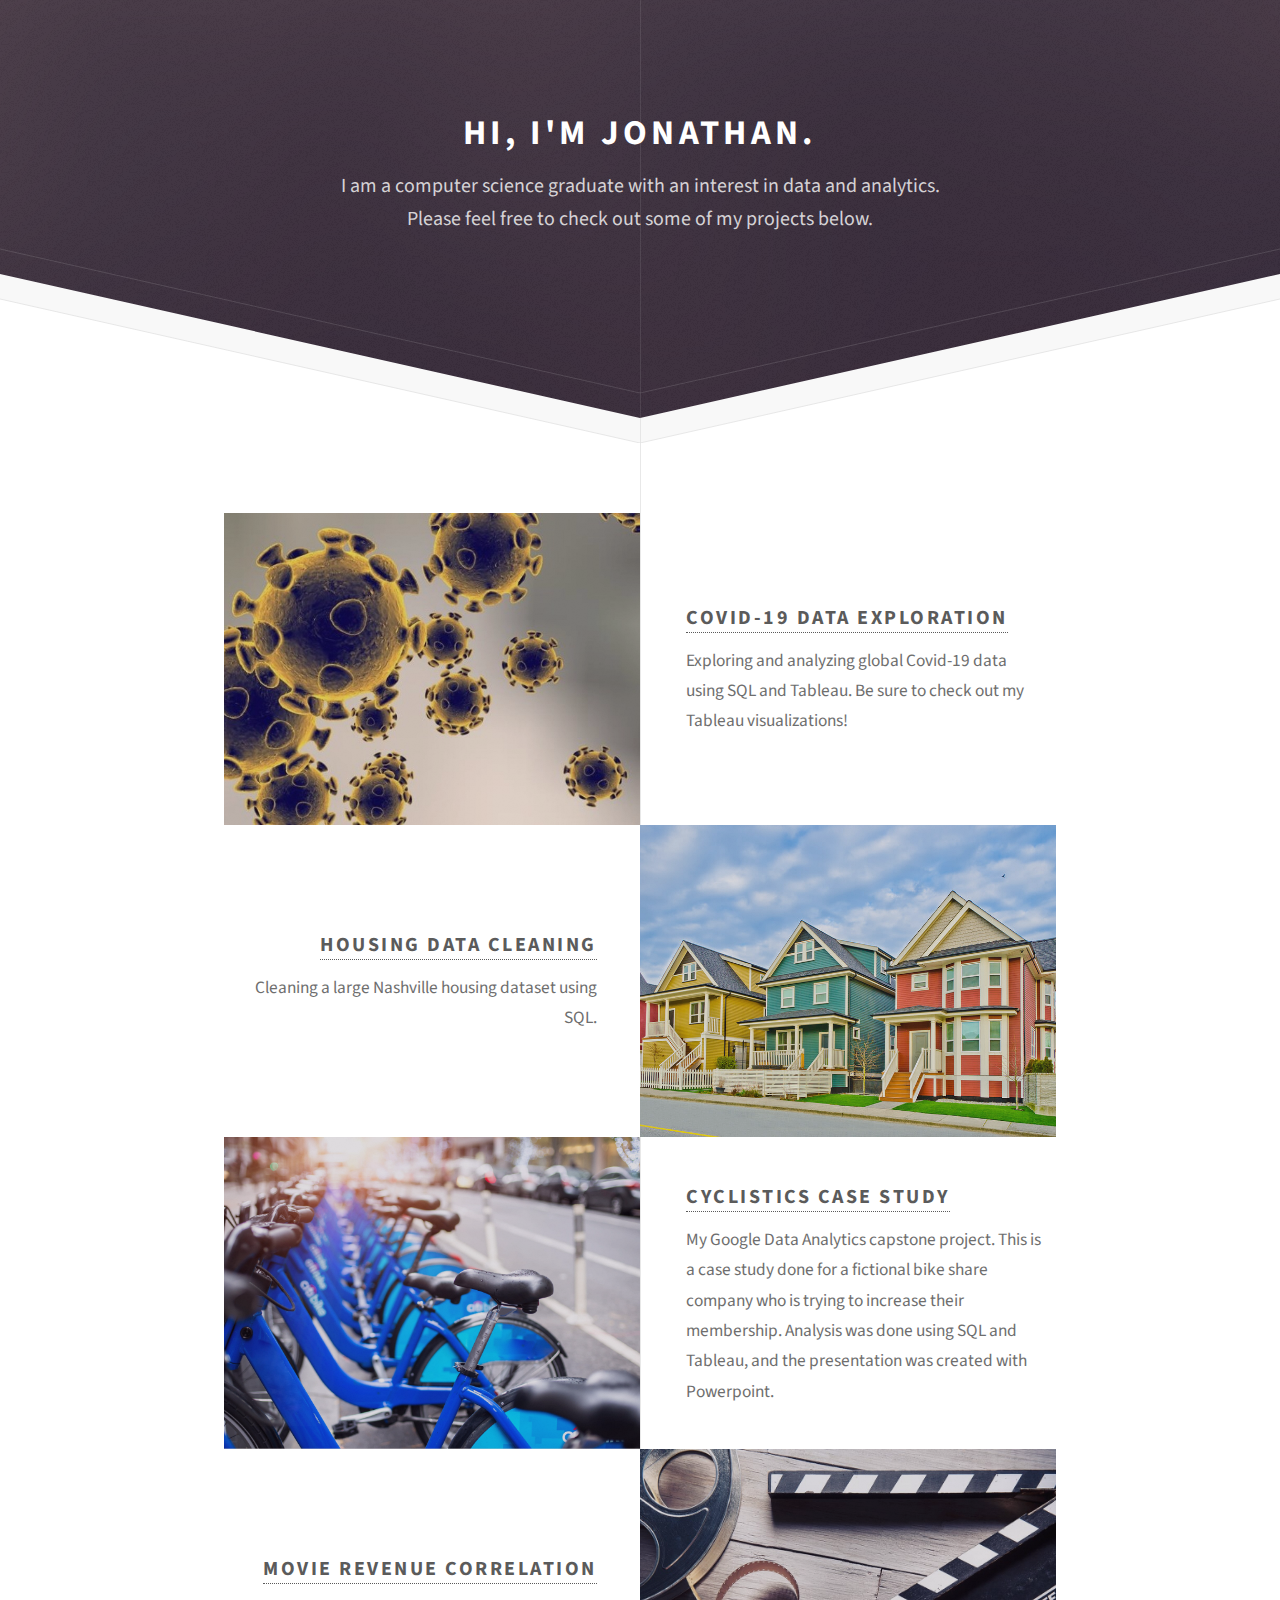
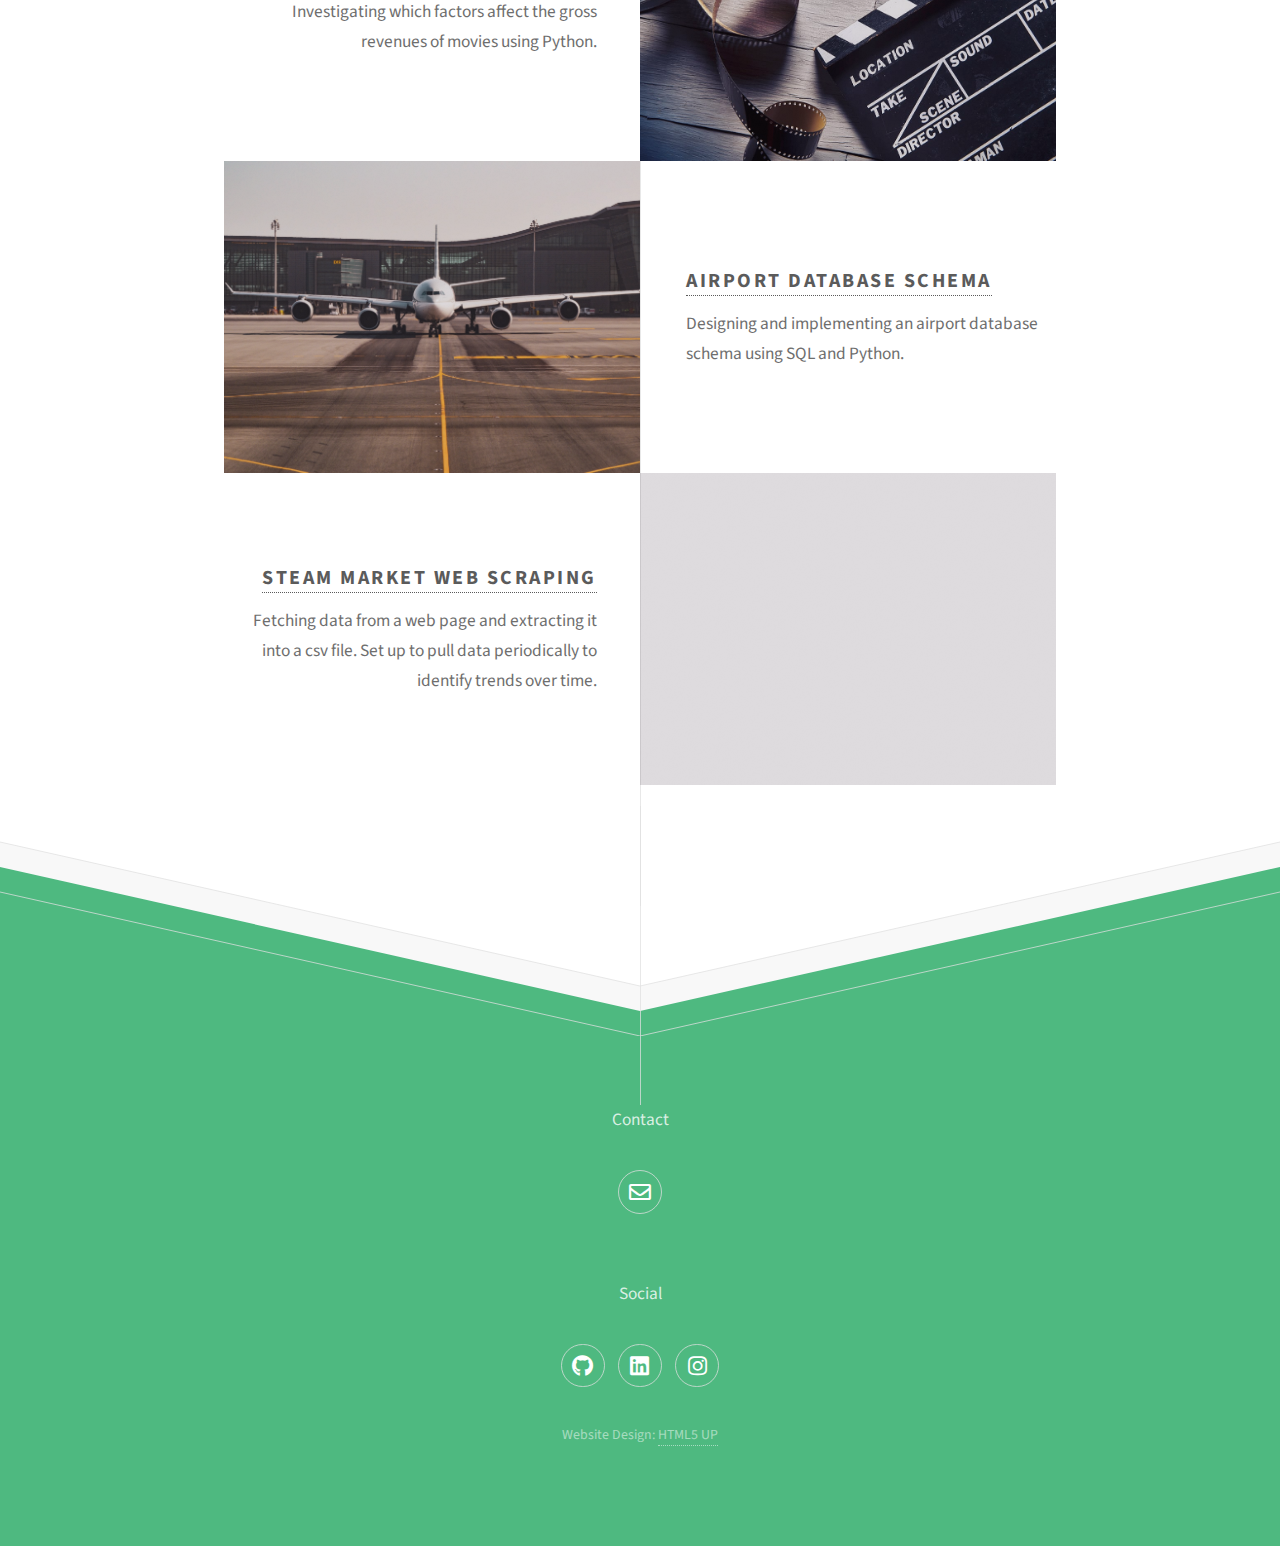
==== commit 39748221: "Add files via upload" ====
--- a/index.html
+++ b/index.html
@@ -4,6 +4,7 @@
 	html5up.net | @ajlkn
 	Free for personal and commercial use under the CCA 3.0 license (html5up.net/license)
 -->
+
 <html>
 	<head>
 		<title>Jonathan Kalmar</title>
@@ -27,8 +28,6 @@
 					<header class="major container medium">
 					<h2>Feel free to check out 
 						some of my projects.</h2>
-					<p>Tellus erat mauris ipsum fermentum<br />
-					etiam vivamus nunc nibh morbi.</p>
 				-->
 				</header>
 
@@ -68,183 +67,18 @@
 							<p>Designing and implementing an airport database schema using SQL and Python.</p>
 						</div>
 					</section>
-				</div>
-
-				<!--
-				<div class="box container">
-					<header>
-						<h2>A lot of generic stuff</h2>
-					</header>
-					<section>
-						<header>
-							<h3>Paragraph</h3>
-							<p>This is the subtitle for this particular heading</p>
-						</header>
-						<p>Phasellus nisl nisl, varius id <sup>porttitor sed pellentesque</sup> ac orci. Pellentesque
-						habitant <strong>strong</strong> tristique <b>bold</b> et netus <i>italic</i> malesuada <em>emphasized</em> ac turpis egestas. Morbi
-						leo suscipit ut. Praesent <sub>id turpis vitae</sub> turpis pretium ultricies. Vestibulum sit
-						amet risus elit.</p>
-					</section>
-					<section>
-						<header>
-							<h3>Blockquote</h3>
-						</header>
-						<blockquote>Fringilla nisl. Donec accumsan interdum nisi, quis tincidunt felis sagittis eget.
-						tempus euismod. Vestibulum ante ipsum primis in faucibus.</blockquote>
-					</section>
-					<section>
-						<header>
-							<h3>Divider</h3>
-						</header>
-						<p>Donec consectetur vestibulum dolor et pulvinar. Etiam vel felis enim, at viverra
-						ligula. Ut porttitor sagittis lorem, quis eleifend nisi ornare vel. Praesent nec orci
-						facilisis leo magna. Cras sit amet urna eros, id egestas urna. Quisque aliquam
-						tempus euismod. Vestibulum ante ipsum primis in faucibus orci luctus et ultrices
-						posuere cubilia.</p>
-						<hr />
-						<p>Donec consectetur vestibulum dolor et pulvinar. Etiam vel felis enim, at viverra
-						ligula. Ut porttitor sagittis lorem, quis eleifend nisi ornare vel. Praesent nec orci
-						facilisis leo magna. Cras sit amet urna eros, id egestas urna. Quisque aliquam
-						tempus euismod. Vestibulum ante ipsum primis in faucibus orci luctus et ultrices
-						posuere cubilia.</p>
-					</section>
-					<section>
-						<header>
-							<h3>Unordered List</h3>
-						</header>
-						<ul class="default">
-							<li>Donec consectetur vestibulum dolor et pulvinar. Etiam vel felis enim, at viverra ligula. Ut porttitor sagittis lorem, quis eleifend nisi ornare vel.</li>
-							<li>Donec consectetur vestibulum dolor et pulvinar. Etiam vel felis enim, at viverra ligula. Ut porttitor sagittis lorem, quis eleifend nisi ornare vel.</li>
-							<li>Donec consectetur vestibulum dolor et pulvinar. Etiam vel felis enim, at viverra ligula. Ut porttitor sagittis lorem, quis eleifend nisi ornare vel.</li>
-							<li>Donec consectetur vestibulum dolor et pulvinar. Etiam vel felis enim, at viverra ligula. Ut porttitor sagittis lorem, quis eleifend nisi ornare vel.</li>
-						</ul>
-					</section>
-					<section>
-						<header>
-							<h3>Ordered List</h3>
-						</header>
-						<ol class="default">
-							<li>Donec consectetur vestibulum dolor et pulvinar. Etiam vel felis enim, at viverra ligula. Ut porttitor sagittis lorem, quis eleifend nisi ornare vel.</li>
-							<li>Donec consectetur vestibulum dolor et pulvinar. Etiam vel felis enim, at viverra ligula. Ut porttitor sagittis lorem, quis eleifend nisi ornare vel.</li>
-							<li>Donec consectetur vestibulum dolor et pulvinar. Etiam vel felis enim, at viverra ligula. Ut porttitor sagittis lorem, quis eleifend nisi ornare vel.</li>
-							<li>Donec consectetur vestibulum dolor et pulvinar. Etiam vel felis enim, at viverra ligula. Ut porttitor sagittis lorem, quis eleifend nisi ornare vel.</li>
-						</ol>
-					</section>
-					<section>
-						<header>
-							<h3>Table</h3>
-						</header>
-						<div class="table-wrapper">
-							<table class="default">
-								<thead>
-									<tr>
-										<th>ID</th>
-										<th>Name</th>
-										<th>Description</th>
-										<th>Price</th>
-									</tr>
-								</thead>
-								<tbody>
-									<tr>
-										<td>45815</td>
-										<td>Something</td>
-										<td>Ut porttitor sagittis lorem, quis eleifend nisi ornare vel.</td>
-										<td>29.99</td>
-									</tr>
-									<tr>
-										<td>24524</td>
-										<td>Nothing</td>
-										<td>Ut porttitor sagittis lorem, quis eleifend nisi ornare vel.</td>
-										<td>19.99</td>
-									</tr>
-									<tr>
-										<td>45815</td>
-										<td>Something</td>
-										<td>Ut porttitor sagittis lorem, quis eleifend nisi ornare vel.</td>
-										<td>29.99</td>
-									</tr>
-									<tr>
-										<td>24524</td>
-										<td>Nothing</td>
-										<td>Ut porttitor sagittis lorem, quis eleifend nisi ornare vel.</td>
-										<td>19.99</td>
-									</tr>
-								</tbody>
-								<tfoot>
-									<tr>
-										<td colspan="3"></td>
-										<td>100.00</td>
-									</tr>
-								</tfoot>
-							</table>
+					<section class="feature right">
+						<a href="https://github.com/EJKalmar/Data-Analysis/blob/main/Steam%20Market%20Web%20Scraping/SteamWebScraping.ipynb" class="image fit" target="_blank"><img src="images/steam.jpg" alt="" /></a>
+						<div class="content">
+							<h3><a href="https://github.com/EJKalmar/Data-Analysis/blob/main/Steam%20Market%20Web%20Scraping/SteamWebScraping.ipynb" target="_blank">Steam Market Web Scraping</a></h3>
+							<p>Fetching data from a web page and extracting it into a csv file. Set up to pull data periodically to identify trends over time.</p>
 						</div>
 					</section>
-					<section>
-						<header>
-							<h3>Form</h3>
-						</header>
-						<form method="post" action="#">
-							<div class="row">
-								<div class="col-6 col-12-mobilep">
-									<label for="name">Name</label>
-									<input class="text" type="text" name="name" id="name" value="" placeholder="John Doe" />
-								</div>
-								<div class="col-6 col-12-mobilep">
-									<label for="email">Email</label>
-									<input class="text" type="text" name="email" id="email" value="" placeholder="johndoe@domain.tld" />
-								</div>
-								<div class="col-12">
-									<label for="subject">Subject</label>
-									<input class="text" type="text" name="subject" id="subject" value="" placeholder="Enter your subject" />
-								</div>
-								<div class="col-12">
-									<label for="subject">Message</label>
-									<textarea name="message" id="message" placeholder="Enter your message" rows="6"></textarea>
-								</div>
-								<div class="col-12">
-									<ul class="actions special">
-										<li><input type="submit" value="Send" /></li>
-										<li><input type="reset" value="Reset" class="alt" /></li>
-									</ul>
-								</div>
-							</div>
-						</form>
-					</section>
-				</div>
-				-->
+				</div>				
 			</div>
 		
 		<!-- Footer -->
 			<div id="footer">
-				<!--
-				<div class="container medium">
-
-					<header class="major last">
-						<h2>Questions or comments?</h2>
-					</header>
-
-					<p>Vitae natoque dictum etiam semper magnis enim feugiat amet curabitur tempor
-					orci penatibus. Tellus erat mauris ipsum fermentum etiam vivamus.</p>
-
-					<form method="post" action="#">
-						<div class="row">
-							<div class="col-6 col-12-mobilep">
-								<input type="text" name="name" placeholder="Name" />
-							</div>
-							<div class="col-6 col-12-mobilep">
-								<input type="email" name="email" placeholder="Email" />
-							</div>
-							<div class="col-12">
-								<textarea name="message" placeholder="Message" rows="6"></textarea>
-							</div>
-							<div class="col-12">
-								<ul class="actions special">
-									<li><input type="submit" value="Send Message" /></li>
-								</ul>
-							</div>
-						</div>
-					</form>
-					-->
 					<p>Contact</p>
 					<ul class="icons">
 						<li><a href="mailto:jkalmar12@gmail.com?" class="icon fa fa-envelope" target="_blank"><span class="label">Github</span></a></li>
